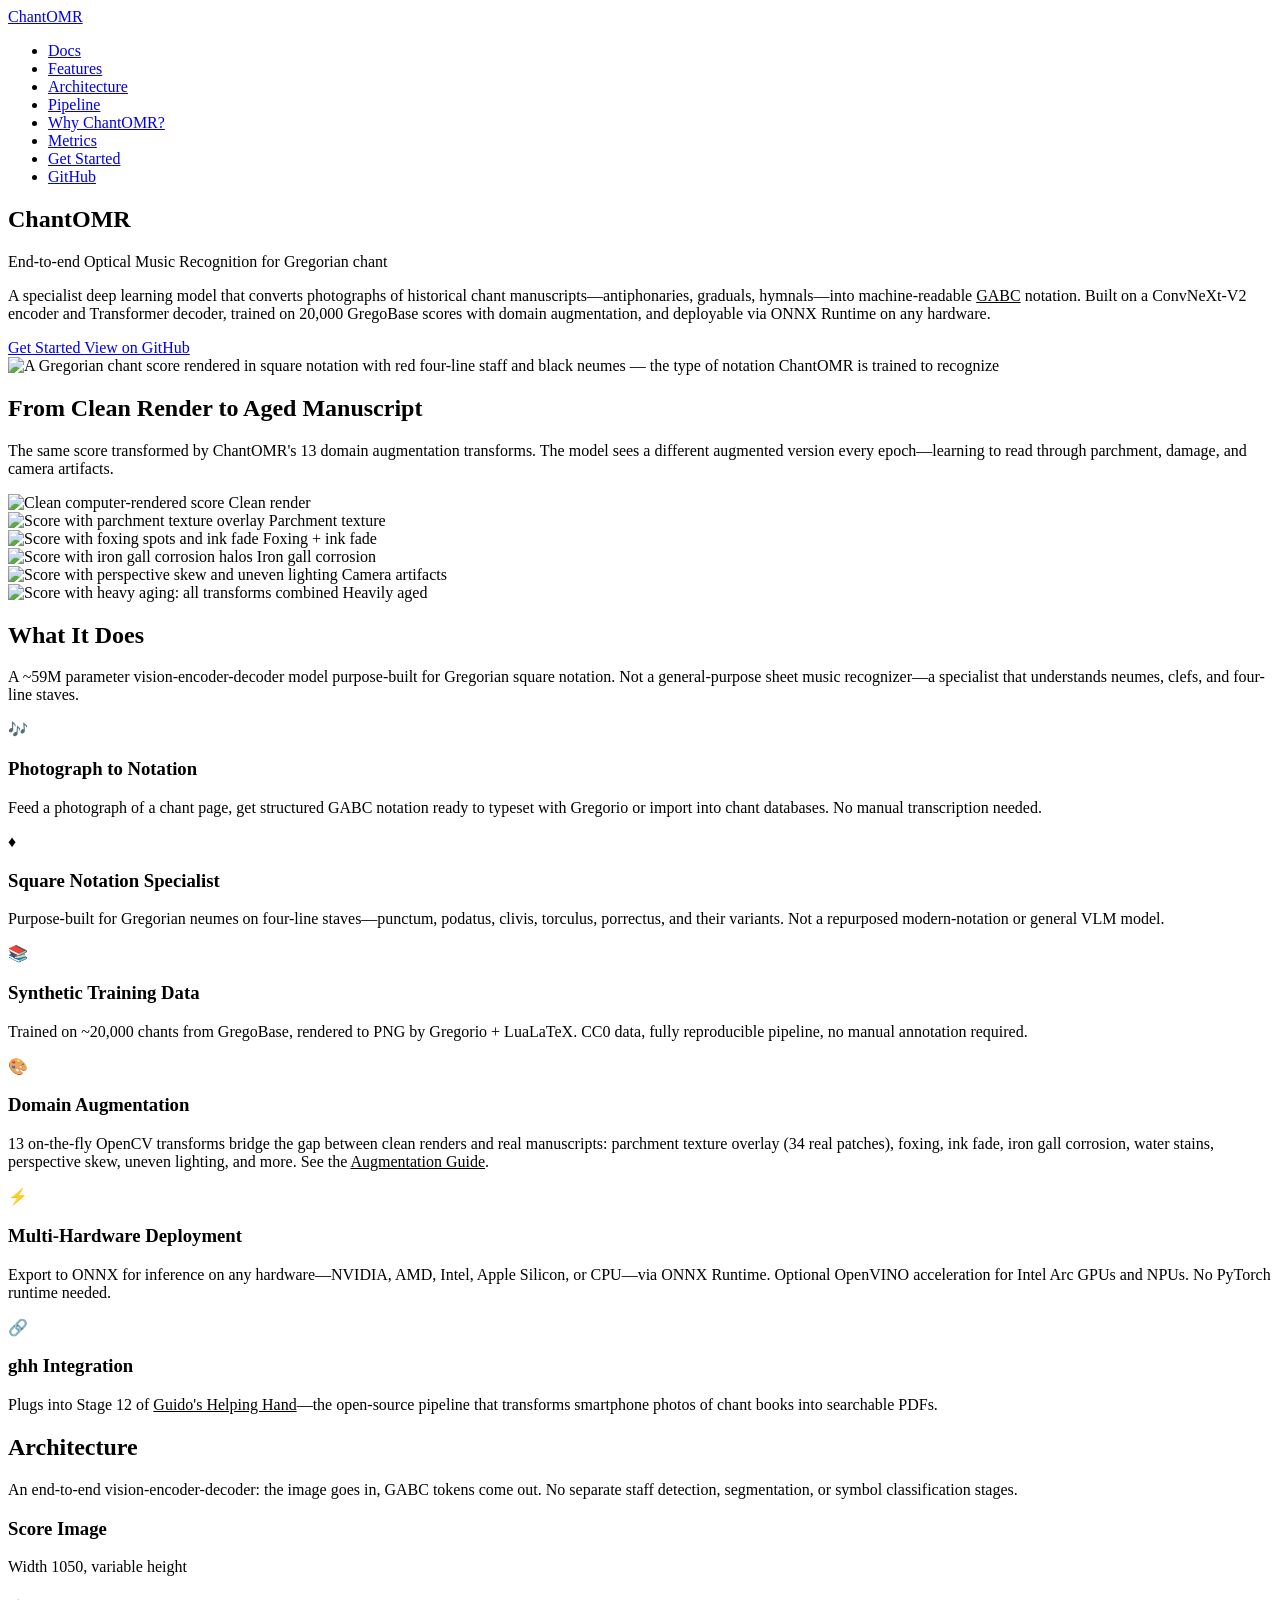
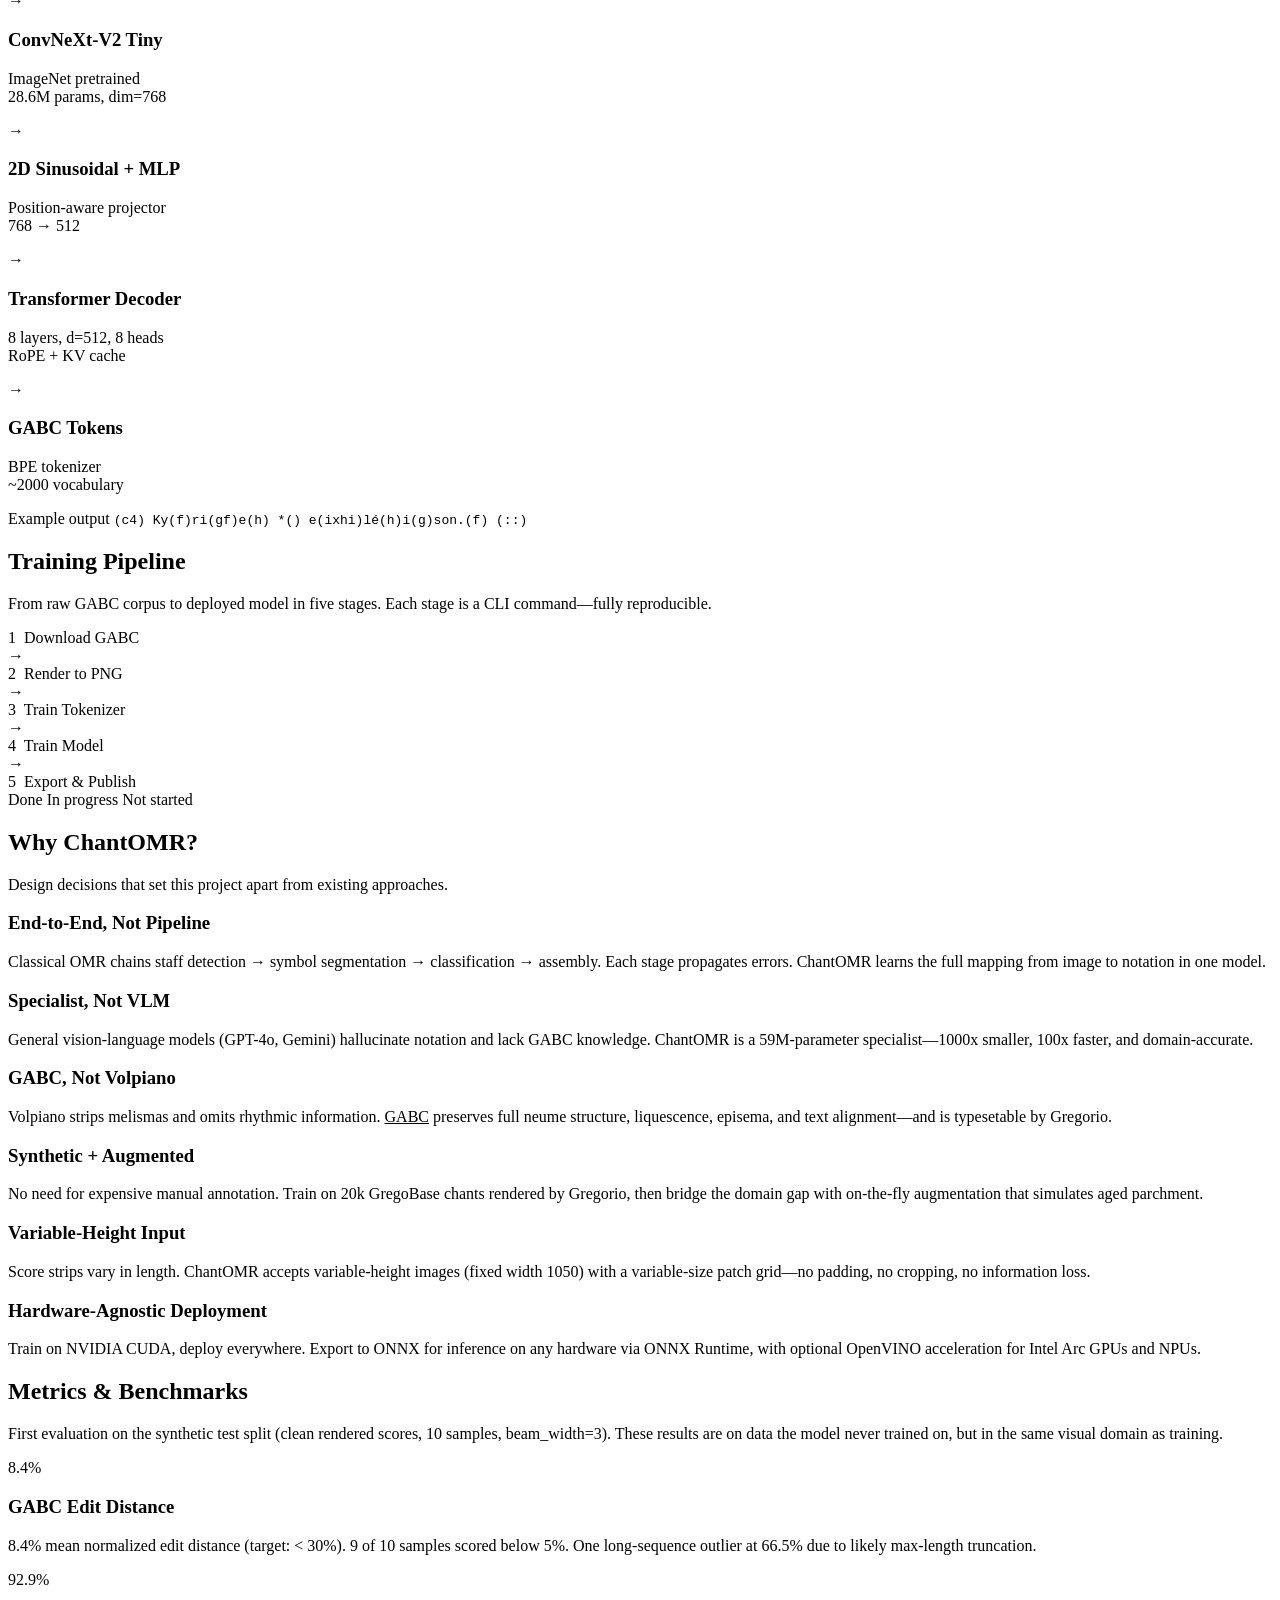
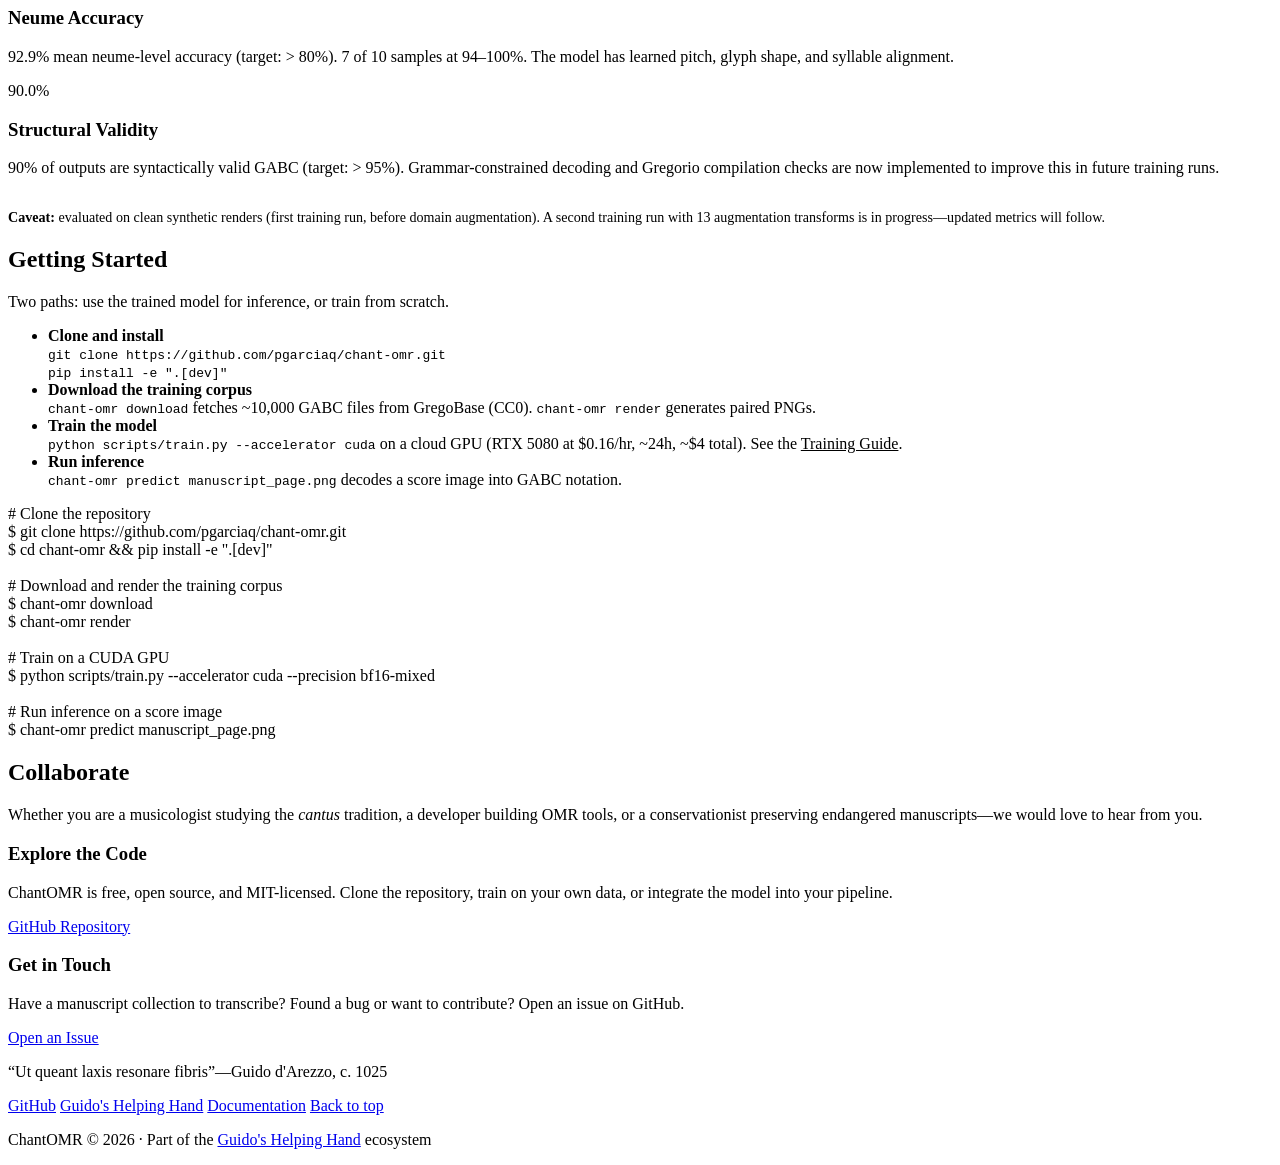
==== docs/index.html @ 460e9c1e "website: add augmentation showcase gallery with 5 generated variants Generate 5 augmented versions o" ====
<!doctype html><html lang=en><head><meta name=generator content="Hugo 0.147.9"><meta charset=utf-8><meta name=viewport content="width=device-width,initial-scale=1"><title>ChantOMR — ChantOMR</title><meta name=description content="End-to-end Optical Music Recognition for Gregorian chant square notation"><link rel=preconnect href=https://fonts.googleapis.com><link rel=preconnect href=https://fonts.gstatic.com crossorigin><link href="https://fonts.googleapis.com/css2?family=Playfair+Display:ital,wght@0,400;0,700;1,400&family=Inter:wght@400;500;600&display=swap" rel=stylesheet><link rel=stylesheet href=/chant-omr/css/style.css></head><body><nav class=site-nav><div class=nav-inner><a href=# class=nav-brand>ChantOMR</a><ul class=nav-links><li><a href=/chant-omr/docs/>Docs</a></li><li><a href=#features>Features</a></li><li><a href=#architecture>Architecture</a></li><li><a href=#pipeline>Pipeline</a></li><li><a href=#approach>Why ChantOMR?</a></li><li><a href=#metrics>Metrics</a></li><li><a href=#start>Get Started</a></li><li><a href=https://github.com/pgarciaq/chant-omr target=_blank>GitHub</a></li></ul></div></nav><section class=hero id=top><div class=hero-inner><h1>Chant<span class=accent>OMR</span></h1><p class=tagline>End-to-end Optical Music Recognition for Gregorian chant</p><p class=description>A specialist deep learning model that converts photographs of historical
chant manuscripts&mdash;antiphonaries, graduals, hymnals&mdash;into
machine-readable <a href=https://gregorio-project.github.io/gabc/ style=color:var(--red-staff)>GABC</a> notation.
Built on a ConvNeXt-V2 encoder and Transformer decoder, trained on
20,000 GregoBase scores with domain augmentation, and deployable via
ONNX Runtime on any hardware.</p><div class=hero-buttons><a href=#start class="btn btn-primary">Get Started
</a><a href=https://github.com/pgarciaq/chant-omr class="btn btn-secondary" target=_blank>View on GitHub</a></div><div class=hero-image><img src=/chant-omr/images/hero_score.jpg alt="A Gregorian chant score rendered in square notation with red four-line staff and black neumes — the type of notation ChantOMR is trained to recognize"></div></div></section><section class=section-alt id=showcase><div class=section-inner><h2 class=section-title>From Clean Render to Aged Manuscript</h2><p class=section-subtitle>The same score transformed by ChantOMR's 13 domain augmentation
transforms. The model sees a different augmented version every
epoch&mdash;learning to read through parchment, damage, and
camera artifacts.</p><div class=showcase-grid><div class=showcase-card><img src=/chant-omr/images/hero_score.jpg alt="Clean computer-rendered score">
<span class=showcase-label>Clean render</span></div><div class=showcase-card><img src=/chant-omr/images/showcase_parchment.jpg alt="Score with parchment texture overlay">
<span class=showcase-label>Parchment texture</span></div><div class=showcase-card><img src=/chant-omr/images/showcase_foxing.jpg alt="Score with foxing spots and ink fade">
<span class=showcase-label>Foxing + ink fade</span></div><div class=showcase-card><img src=/chant-omr/images/showcase_iron_gall.jpg alt="Score with iron gall corrosion halos">
<span class=showcase-label>Iron gall corrosion</span></div><div class=showcase-card><img src=/chant-omr/images/showcase_photography.jpg alt="Score with perspective skew and uneven lighting">
<span class=showcase-label>Camera artifacts</span></div><div class=showcase-card><img src=/chant-omr/images/showcase_heavily_aged.jpg alt="Score with heavy aging: all transforms combined">
<span class=showcase-label>Heavily aged</span></div></div></div></section><section class=section-alt id=features><div class=section-inner><h2 class=section-title>What It Does</h2><p class=section-subtitle>A ~59M parameter vision-encoder-decoder model purpose-built for
Gregorian square notation. Not a general-purpose sheet music recognizer&mdash;a
specialist that understands neumes, clefs, and four-line staves.</p><div class=features-grid><div class=feature-card><span class=feature-icon>&#127926;</span><h3>Photograph to Notation</h3><p>Feed a photograph of a chant page, get structured GABC notation
ready to typeset with Gregorio or import into chant databases.
No manual transcription needed.</p></div><div class=feature-card><span class=feature-icon>&#9830;</span><h3>Square Notation Specialist</h3><p>Purpose-built for Gregorian neumes on four-line staves&mdash;punctum,
podatus, clivis, torculus, porrectus, and their variants. Not a
repurposed modern-notation or general VLM model.</p></div><div class=feature-card><span class=feature-icon>&#128218;</span><h3>Synthetic Training Data</h3><p>Trained on ~20,000 chants from GregoBase, rendered to PNG by
Gregorio + LuaLaTeX. CC0 data, fully reproducible pipeline,
no manual annotation required.</p></div><div class=feature-card><span class=feature-icon>&#127912;</span><h3>Domain Augmentation</h3><p>13 on-the-fly OpenCV transforms bridge the gap between clean renders
and real manuscripts: parchment texture overlay (34 real patches),
foxing, ink fade, iron gall corrosion, water stains, perspective
skew, uneven lighting, and more. See the
<a href=/chant-omr/docs/augmentation/ style=color:var(--red-staff)>Augmentation Guide</a>.</p></div><div class=feature-card><span class=feature-icon>&#9889;</span><h3>Multi-Hardware Deployment</h3><p>Export to ONNX for inference on any hardware&mdash;NVIDIA, AMD,
Intel, Apple Silicon, or CPU&mdash;via ONNX Runtime. Optional
OpenVINO acceleration for Intel Arc GPUs and NPUs. No PyTorch
runtime needed.</p></div><div class=feature-card><span class=feature-icon>&#128279;</span><h3>ghh Integration</h3><p>Plugs into Stage 12 of
<a href=https://pgarciaq.github.io/ghh/ style=color:var(--red-staff)>Guido's Helping Hand</a>&mdash;the
open-source pipeline that transforms smartphone photos of chant
books into searchable PDFs.</p></div></div></div></section><section id=architecture><div class=section-inner><h2 class=section-title>Architecture</h2><p class=section-subtitle>An end-to-end vision-encoder-decoder: the image goes in, GABC tokens come out.
No separate staff detection, segmentation, or symbol classification stages.</p><div class=architecture-flow><div class=arch-stage><div class=arch-box><h3>Score Image</h3><p>Width 1050, variable height</p></div></div><div class=arch-arrow>&rarr;</div><div class=arch-stage><div class=arch-box><h3>ConvNeXt-V2 Tiny</h3><p>ImageNet pretrained<br>28.6M params, dim=768</p></div></div><div class=arch-arrow>&rarr;</div><div class=arch-stage><div class=arch-box><h3>2D Sinusoidal + MLP</h3><p>Position-aware projector<br>768 &rarr; 512</p></div></div><div class=arch-arrow>&rarr;</div><div class=arch-stage><div class=arch-box><h3>Transformer Decoder</h3><p>8 layers, d=512, 8 heads<br>RoPE + KV cache</p></div></div><div class=arch-arrow>&rarr;</div><div class=arch-stage><div class=arch-box><h3>GABC Tokens</h3><p>BPE tokenizer<br>~2000 vocabulary</p></div></div></div><div class=arch-example><div class=arch-example-inner><span class=arch-example-label>Example output</span>
<code>(c4) Ky(f)ri(gf)e(h) *() e(ixhi)l&#233;(h)i(g)son.(f) (::)</code></div></div></div></section><section class=section-alt id=pipeline><div class=section-inner><h2 class=section-title>Training Pipeline</h2><p class=section-subtitle>From raw GABC corpus to deployed model in five stages.
Each stage is a CLI command&mdash;fully reproducible.</p><div class="pipeline-stages pipeline-row"><div class="stage-chip done"><span class=stage-dot></span> 1&ensp;Download GABC</div><span class=pipeline-arrow>&rarr;</span><div class="stage-chip done"><span class=stage-dot></span> 2&ensp;Render to PNG</div><span class=pipeline-arrow>&rarr;</span><div class="stage-chip done"><span class=stage-dot></span> 3&ensp;Train Tokenizer</div><span class=pipeline-arrow>&rarr;</span><div class="stage-chip done"><span class=stage-dot></span> 4&ensp;Train Model</div><span class=pipeline-arrow>&rarr;</span><div class="stage-chip not-started"><span class=stage-dot></span> 5&ensp;Export & Publish</div></div><div class=pipeline-legend><span><span class=stage-dot style=background:var(--green-done)></span> Done</span>
<span><span class=stage-dot style=background:var(--amber-pending)></span> In progress</span>
<span><span class=stage-dot style="background:0 0;border:2px solid var(--gray-notstarted)"></span> Not started</span></div></div></section><section id=approach><div class=section-inner><h2 class=section-title>Why ChantOMR?</h2><p class=section-subtitle>Design decisions that set this project apart from existing approaches.</p><div class=features-grid><div class=feature-card><h3>End-to-End, Not Pipeline</h3><p>Classical OMR chains staff detection &rarr; symbol segmentation &rarr;
classification &rarr; assembly. Each stage propagates errors.
ChantOMR learns the full mapping from image to notation in one model.</p></div><div class=feature-card><h3>Specialist, Not VLM</h3><p>General vision-language models (GPT-4o, Gemini) hallucinate
notation and lack GABC knowledge. ChantOMR is a 59M-parameter
specialist&mdash;1000x smaller, 100x faster, and domain-accurate.</p></div><div class=feature-card><h3>GABC, Not Volpiano</h3><p>Volpiano strips melismas and omits rhythmic information.
<a href=https://gregorio-project.github.io/gabc/ style=color:var(--red-staff)>GABC</a>
preserves full neume structure, liquescence, episema, and text
alignment&mdash;and is typesetable by Gregorio.</p></div><div class=feature-card><h3>Synthetic + Augmented</h3><p>No need for expensive manual annotation. Train on 20k GregoBase
chants rendered by Gregorio, then bridge the domain gap with
on-the-fly augmentation that simulates aged parchment.</p></div><div class=feature-card><h3>Variable-Height Input</h3><p>Score strips vary in length. ChantOMR accepts variable-height
images (fixed width 1050) with a variable-size patch grid&mdash;no
padding, no cropping, no information loss.</p></div><div class=feature-card><h3>Hardware-Agnostic Deployment</h3><p>Train on NVIDIA CUDA, deploy everywhere. Export to ONNX for
inference on any hardware via ONNX Runtime, with optional
OpenVINO acceleration for Intel Arc GPUs and NPUs.</p></div></div></div></section><section class=section-dark id=metrics><div class=section-inner><h2 class=section-title>Metrics & Benchmarks</h2><p class=section-subtitle>First evaluation on the synthetic test split (clean rendered scores,
10 samples, beam_width=3). These results are on data the model never
trained on, but in the same visual domain as training.</p><div class=roadmap-items><div class=roadmap-card><span class="roadmap-badge done">8.4%</span><h3>GABC Edit Distance</h3><p>8.4% mean normalized edit distance (target: &lt; 30%).
9 of 10 samples scored below 5%. One long-sequence outlier
at 66.5% due to likely max-length truncation.</p></div><div class=roadmap-card><span class="roadmap-badge done">92.9%</span><h3>Neume Accuracy</h3><p>92.9% mean neume-level accuracy (target: > 80%).
7 of 10 samples at 94&ndash;100%. The model has learned
pitch, glyph shape, and syllable alignment.</p></div><div class=roadmap-card><span class="roadmap-badge next">90.0%</span><h3>Structural Validity</h3><p>90% of outputs are syntactically valid GABC (target: > 95%).
Grammar-constrained decoding and Gregorio compilation checks
are now implemented to improve this in future training runs.</p></div></div><p style=margin-top:2rem;font-size:.88rem;color:var(--parchment-dark)><strong>Caveat:</strong> evaluated on clean synthetic renders (first training run,
before domain augmentation). A second training run with 13 augmentation
transforms is in progress&mdash;updated metrics will follow.</p></div></section><section id=start><div class=section-inner><h2 class=section-title>Getting Started</h2><p class=section-subtitle>Two paths: use the trained model for inference, or train from scratch.</p><div class=getting-started-content><ul class=install-steps><li><div><strong>Clone and install</strong><br><code>git clone https://github.com/pgarciaq/chant-omr.git</code><br><code>pip install -e ".[dev]"</code></div></li><li><div><strong>Download the training corpus</strong><br><code>chant-omr download</code> fetches ~10,000 GABC files from
GregoBase (CC0). <code>chant-omr render</code> generates paired PNGs.</div></li><li><div><strong>Train the model</strong><br><code>python scripts/train.py --accelerator cuda</code> on a cloud
GPU (RTX 5080 at $0.16/hr, ~24h, ~$4 total). See the
<a href=/chant-omr/docs/training-guide/ style=color:var(--red-staff)>Training Guide</a>.</div></li><li><div><strong>Run inference</strong><br><code>chant-omr predict manuscript_page.png</code> decodes
a score image into GABC notation.</div></li></ul><div class=code-block><span class=comment># Clone the repository</span><br><span class=prompt>$</span> <span class=command>git clone https://github.com/pgarciaq/chant-omr.git</span><br><span class=prompt>$</span> <span class=command>cd chant-omr && pip install -e ".[dev]"</span><br><br><span class=comment># Download and render the training corpus</span><br><span class=prompt>$</span> <span class=command>chant-omr download</span><br><span class=prompt>$</span> <span class=command>chant-omr render</span><br><br><span class=comment># Train on a CUDA GPU</span><br><span class=prompt>$</span> <span class=command>python scripts/train.py --accelerator cuda --precision bf16-mixed</span><br><br><span class=comment># Run inference on a score image</span><br><span class=prompt>$</span> <span class=command>chant-omr predict manuscript_page.png</span></div></div></div></section><section class=section-alt id=contact><div class=section-inner><h2 class=section-title>Collaborate</h2><p class=section-subtitle>Whether you are a musicologist studying the <em>cantus</em> tradition,
a developer building OMR tools, or a conservationist preserving
endangered manuscripts&mdash;we would love to hear from you.</p><div class=contact-grid><div class=contact-card><h3>Explore the Code</h3><p>ChantOMR is free, open source, and MIT-licensed. Clone the
repository, train on your own data, or integrate the model
into your pipeline.</p><a href=https://github.com/pgarciaq/chant-omr class="btn btn-primary" target=_blank>GitHub Repository</a></div><div class=contact-card><h3>Get in Touch</h3><p>Have a manuscript collection to transcribe? Found a bug or want
to contribute? Open an issue on GitHub.</p><a href=https://github.com/pgarciaq/chant-omr/issues class="btn btn-secondary" target=_blank>Open an Issue</a></div></div></div></section><footer class=site-footer><p class=footer-quote>&ldquo;Ut queant laxis resonare fibris&rdquo;&mdash;Guido d'Arezzo, c. 1025</p><div class=footer-links><a href=https://github.com/pgarciaq/chant-omr target=_blank>GitHub</a>
<a href=https://pgarciaq.github.io/ghh/ target=_blank>Guido's Helping Hand</a>
<a href=/chant-omr/docs/>Documentation</a>
<a href=#top>Back to top</a></div><p class=footer-copy>ChantOMR &copy; 2026
&#183; Part of the <a href=https://pgarciaq.github.io/ghh/>Guido's Helping Hand</a> ecosystem</p></footer><script src=/chant-omr/js/slider.js></script></body></html>
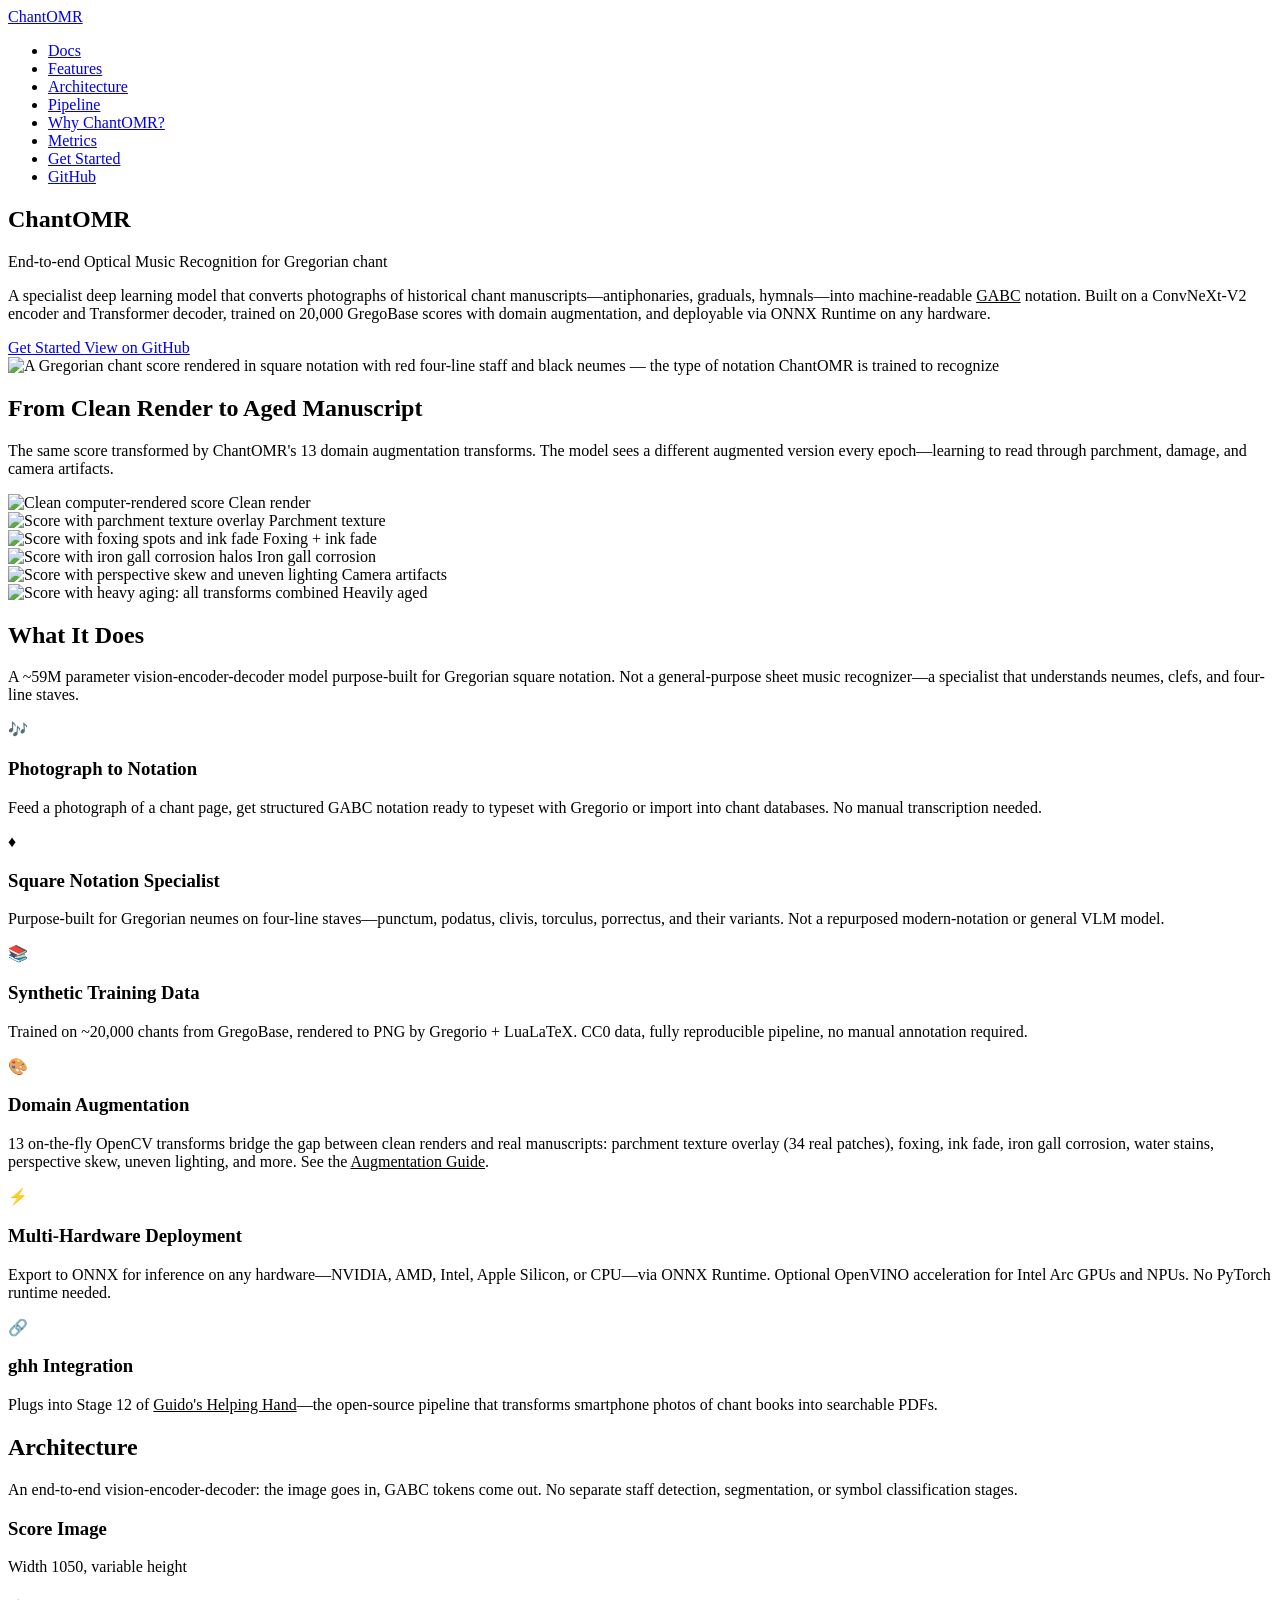
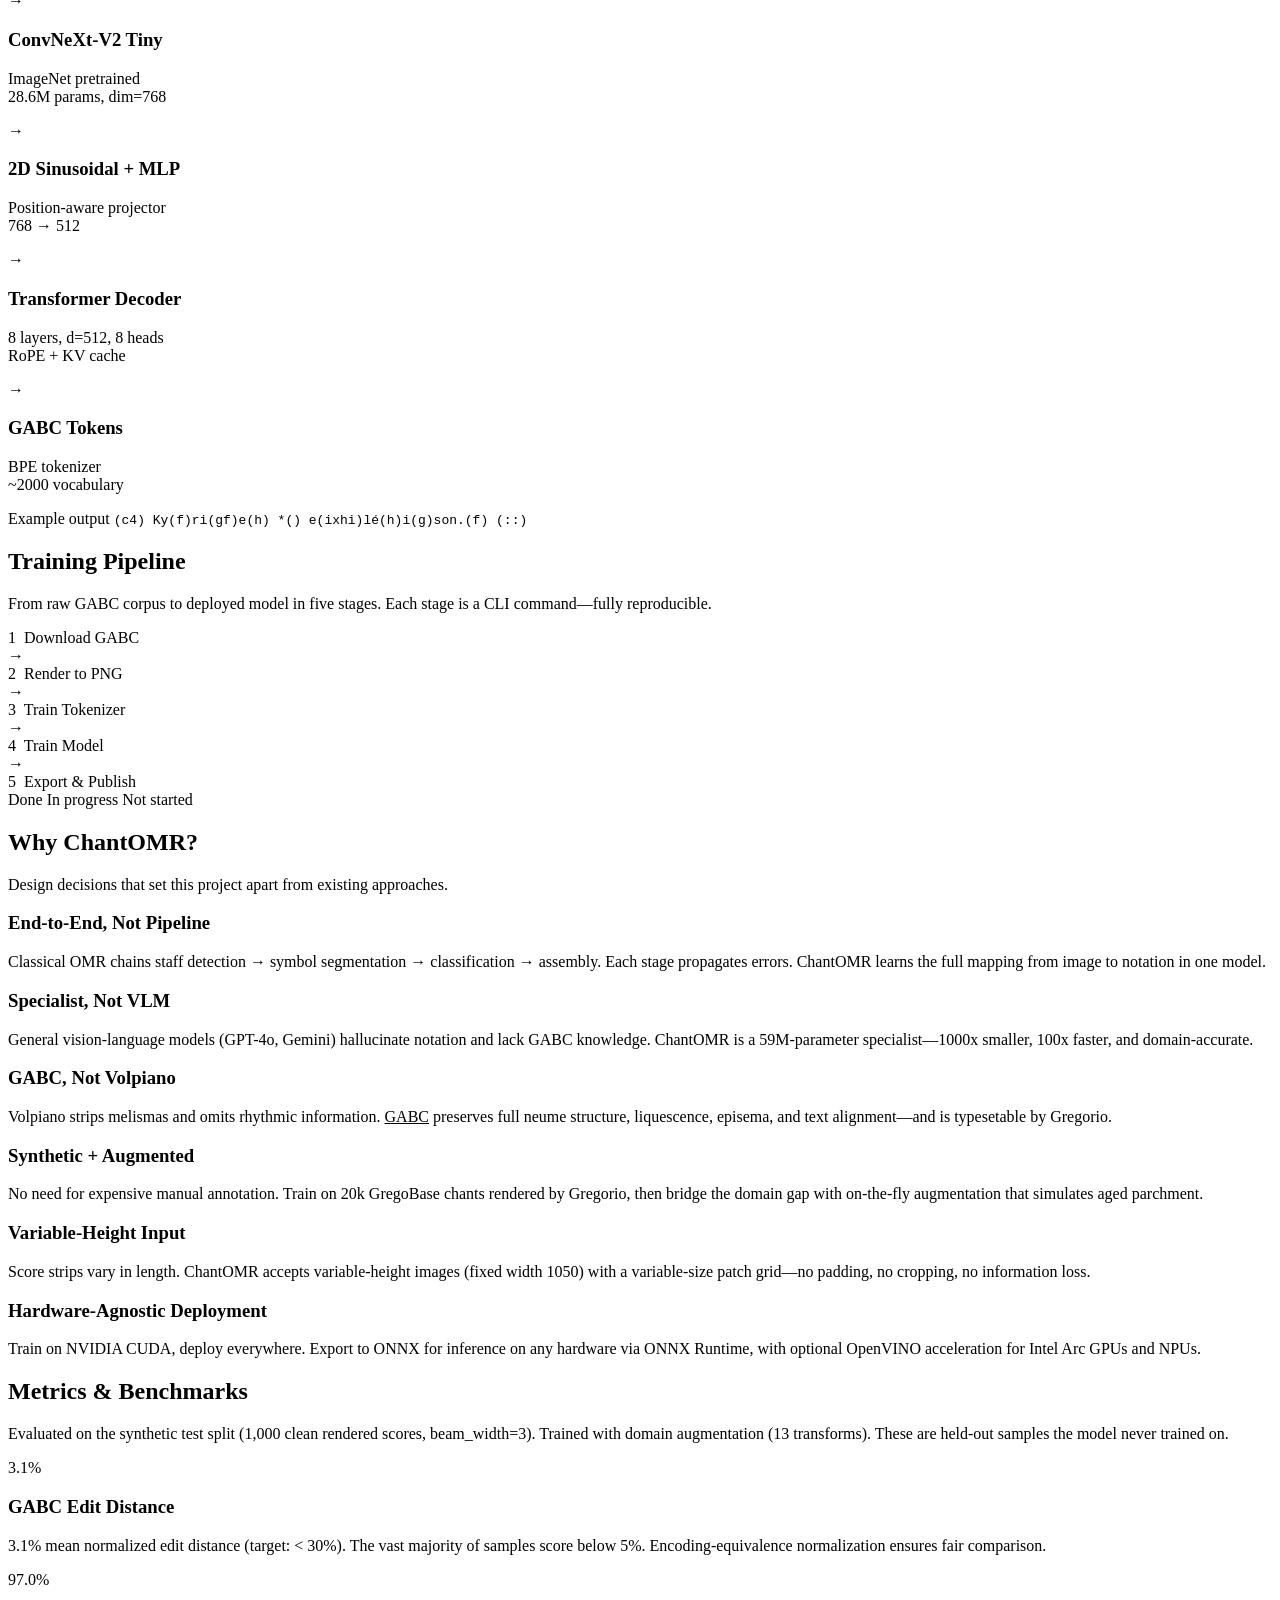
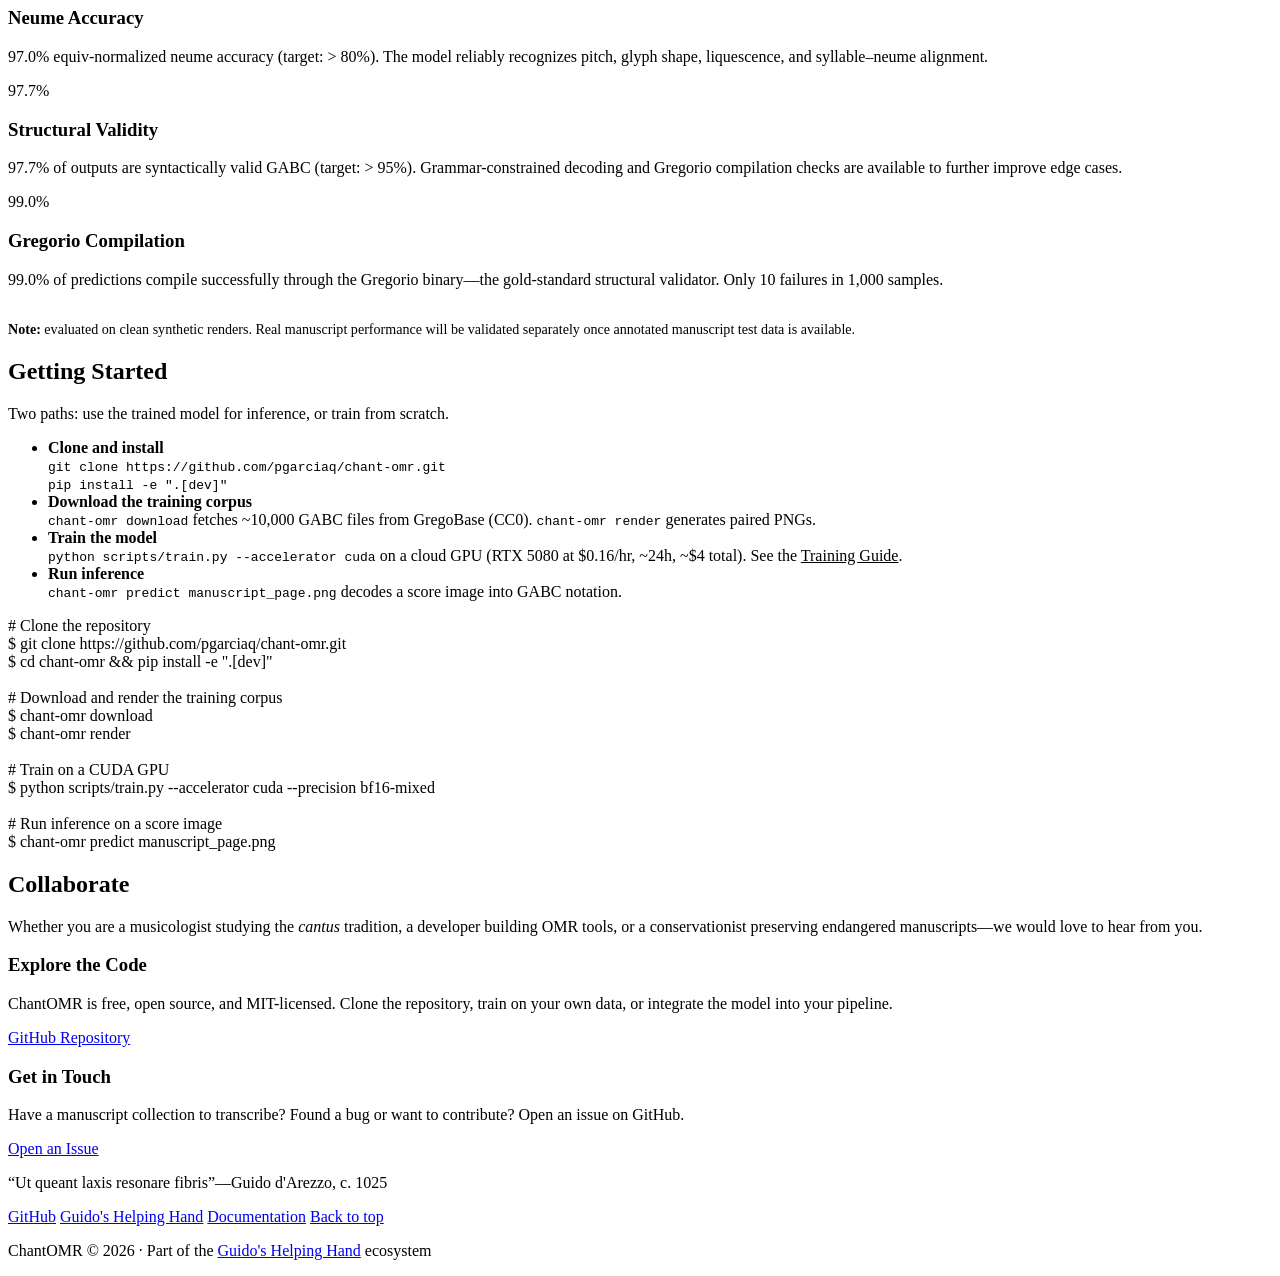
==== commit 67cd1162: "metrics: update website and TRAINING-PLAN with second training results Second training run (augmente" ====
--- a/docs/index.html
+++ b/docs/index.html
@@ -49,17 +49,19 @@
 images (fixed width 1050) with a variable-size patch grid&mdash;no
 padding, no cropping, no information loss.</p></div><div class=feature-card><h3>Hardware-Agnostic Deployment</h3><p>Train on NVIDIA CUDA, deploy everywhere. Export to ONNX for
 inference on any hardware via ONNX Runtime, with optional
-OpenVINO acceleration for Intel Arc GPUs and NPUs.</p></div></div></div></section><section class=section-dark id=metrics><div class=section-inner><h2 class=section-title>Metrics & Benchmarks</h2><p class=section-subtitle>First evaluation on the synthetic test split (clean rendered scores,
-10 samples, beam_width=3). These results are on data the model never
-trained on, but in the same visual domain as training.</p><div class=roadmap-items><div class=roadmap-card><span class="roadmap-badge done">8.4%</span><h3>GABC Edit Distance</h3><p>8.4% mean normalized edit distance (target: &lt; 30%).
-9 of 10 samples scored below 5%. One long-sequence outlier
-at 66.5% due to likely max-length truncation.</p></div><div class=roadmap-card><span class="roadmap-badge done">92.9%</span><h3>Neume Accuracy</h3><p>92.9% mean neume-level accuracy (target: > 80%).
-7 of 10 samples at 94&ndash;100%. The model has learned
-pitch, glyph shape, and syllable alignment.</p></div><div class=roadmap-card><span class="roadmap-badge next">90.0%</span><h3>Structural Validity</h3><p>90% of outputs are syntactically valid GABC (target: > 95%).
+OpenVINO acceleration for Intel Arc GPUs and NPUs.</p></div></div></div></section><section class=section-dark id=metrics><div class=section-inner><h2 class=section-title>Metrics & Benchmarks</h2><p class=section-subtitle>Evaluated on the synthetic test split (1,000 clean rendered scores,
+beam_width=3). Trained with domain augmentation (13 transforms).
+These are held-out samples the model never trained on.</p><div class=roadmap-items><div class=roadmap-card><span class="roadmap-badge done">3.1%</span><h3>GABC Edit Distance</h3><p>3.1% mean normalized edit distance (target: &lt; 30%).
+The vast majority of samples score below 5%.
+Encoding-equivalence normalization ensures fair comparison.</p></div><div class=roadmap-card><span class="roadmap-badge done">97.0%</span><h3>Neume Accuracy</h3><p>97.0% equiv-normalized neume accuracy (target: > 80%).
+The model reliably recognizes pitch, glyph shape,
+liquescence, and syllable&ndash;neume alignment.</p></div><div class=roadmap-card><span class="roadmap-badge done">97.7%</span><h3>Structural Validity</h3><p>97.7% of outputs are syntactically valid GABC (target: > 95%).
 Grammar-constrained decoding and Gregorio compilation checks
-are now implemented to improve this in future training runs.</p></div></div><p style=margin-top:2rem;font-size:.88rem;color:var(--parchment-dark)><strong>Caveat:</strong> evaluated on clean synthetic renders (first training run,
-before domain augmentation). A second training run with 13 augmentation
-transforms is in progress&mdash;updated metrics will follow.</p></div></section><section id=start><div class=section-inner><h2 class=section-title>Getting Started</h2><p class=section-subtitle>Two paths: use the trained model for inference, or train from scratch.</p><div class=getting-started-content><ul class=install-steps><li><div><strong>Clone and install</strong><br><code>git clone https://github.com/pgarciaq/chant-omr.git</code><br><code>pip install -e ".[dev]"</code></div></li><li><div><strong>Download the training corpus</strong><br><code>chant-omr download</code> fetches ~10,000 GABC files from
+are available to further improve edge cases.</p></div><div class=roadmap-card><span class="roadmap-badge done">99.0%</span><h3>Gregorio Compilation</h3><p>99.0% of predictions compile successfully through the
+Gregorio binary&mdash;the gold-standard structural validator.
+Only 10 failures in 1,000 samples.</p></div></div><p style=margin-top:2rem;font-size:.88rem;color:var(--parchment-dark)><strong>Note:</strong> evaluated on clean synthetic renders.
+Real manuscript performance will be validated separately once
+annotated manuscript test data is available.</p></div></section><section id=start><div class=section-inner><h2 class=section-title>Getting Started</h2><p class=section-subtitle>Two paths: use the trained model for inference, or train from scratch.</p><div class=getting-started-content><ul class=install-steps><li><div><strong>Clone and install</strong><br><code>git clone https://github.com/pgarciaq/chant-omr.git</code><br><code>pip install -e ".[dev]"</code></div></li><li><div><strong>Download the training corpus</strong><br><code>chant-omr download</code> fetches ~10,000 GABC files from
 GregoBase (CC0). <code>chant-omr render</code> generates paired PNGs.</div></li><li><div><strong>Train the model</strong><br><code>python scripts/train.py --accelerator cuda</code> on a cloud
 GPU (RTX 5080 at $0.16/hr, ~24h, ~$4 total). See the
 <a href=/chant-omr/docs/training-guide/ style=color:var(--red-staff)>Training Guide</a>.</div></li><li><div><strong>Run inference</strong><br><code>chant-omr predict manuscript_page.png</code> decodes
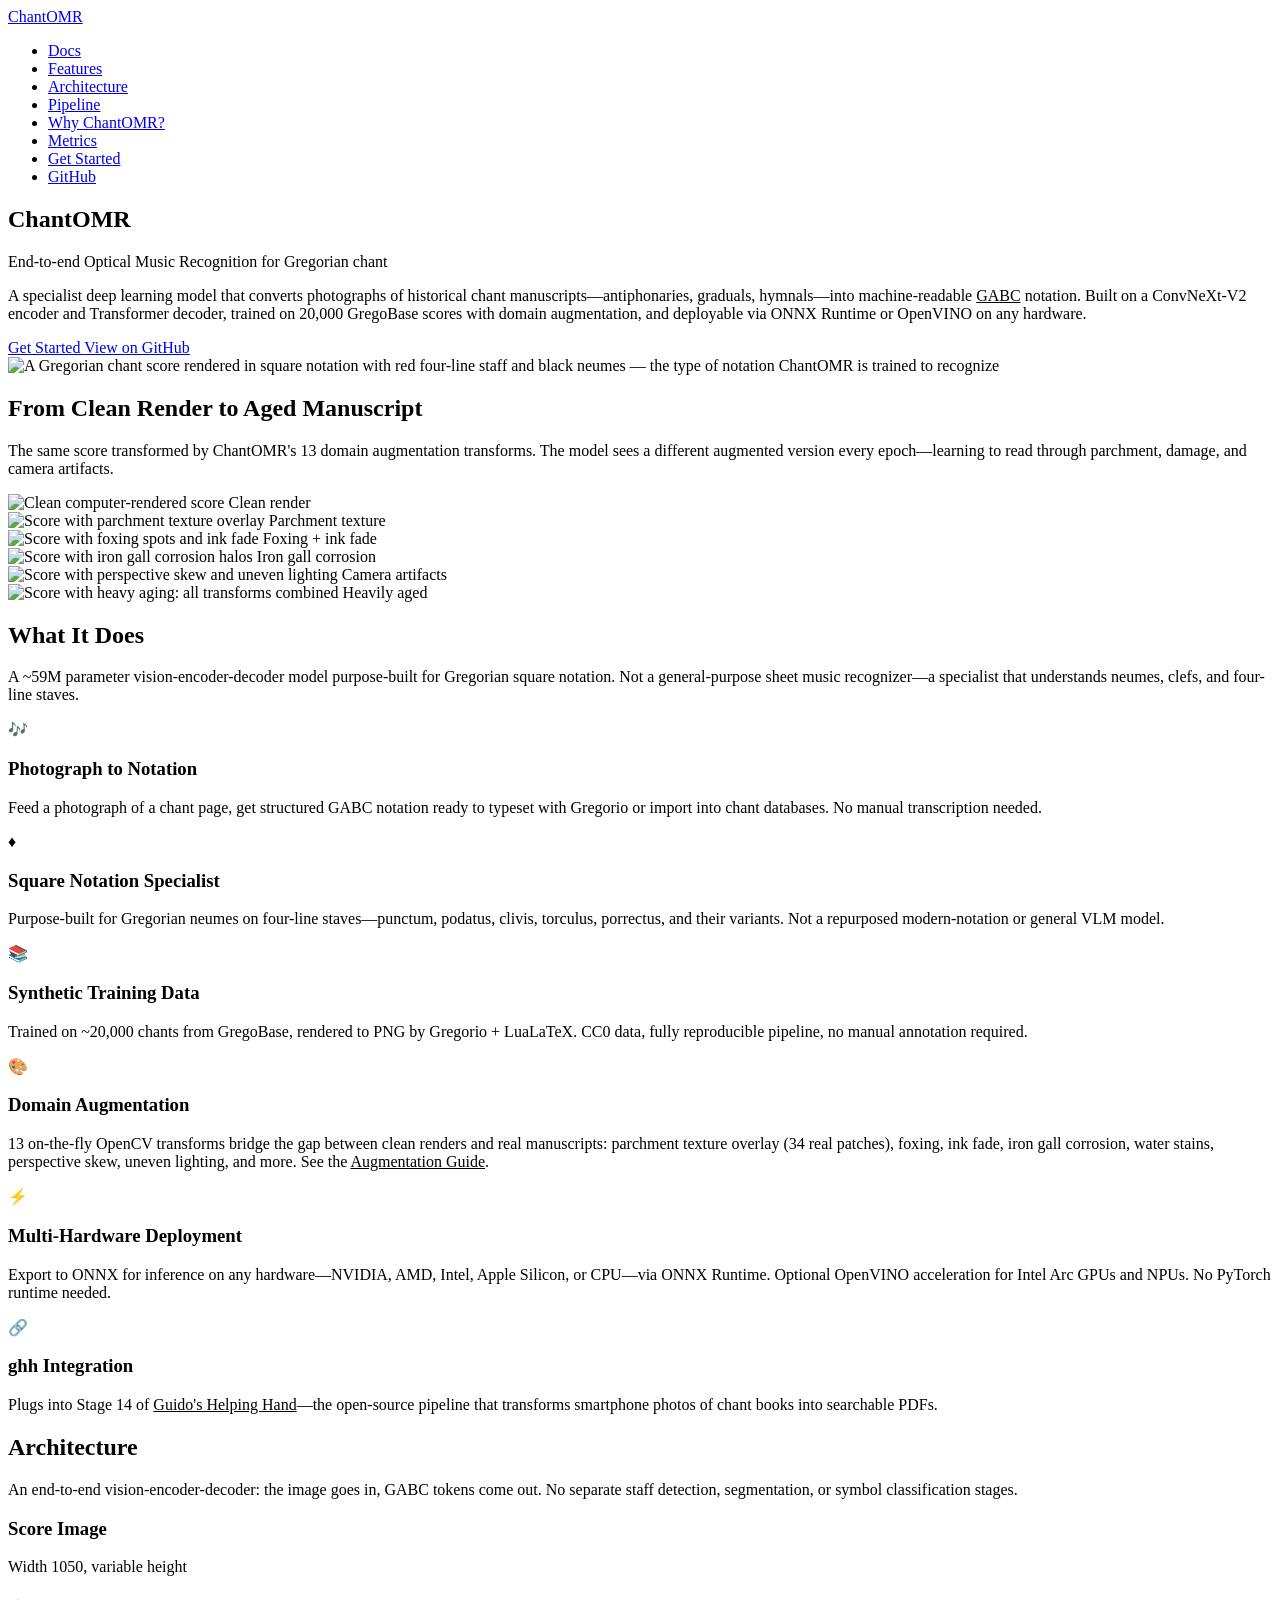
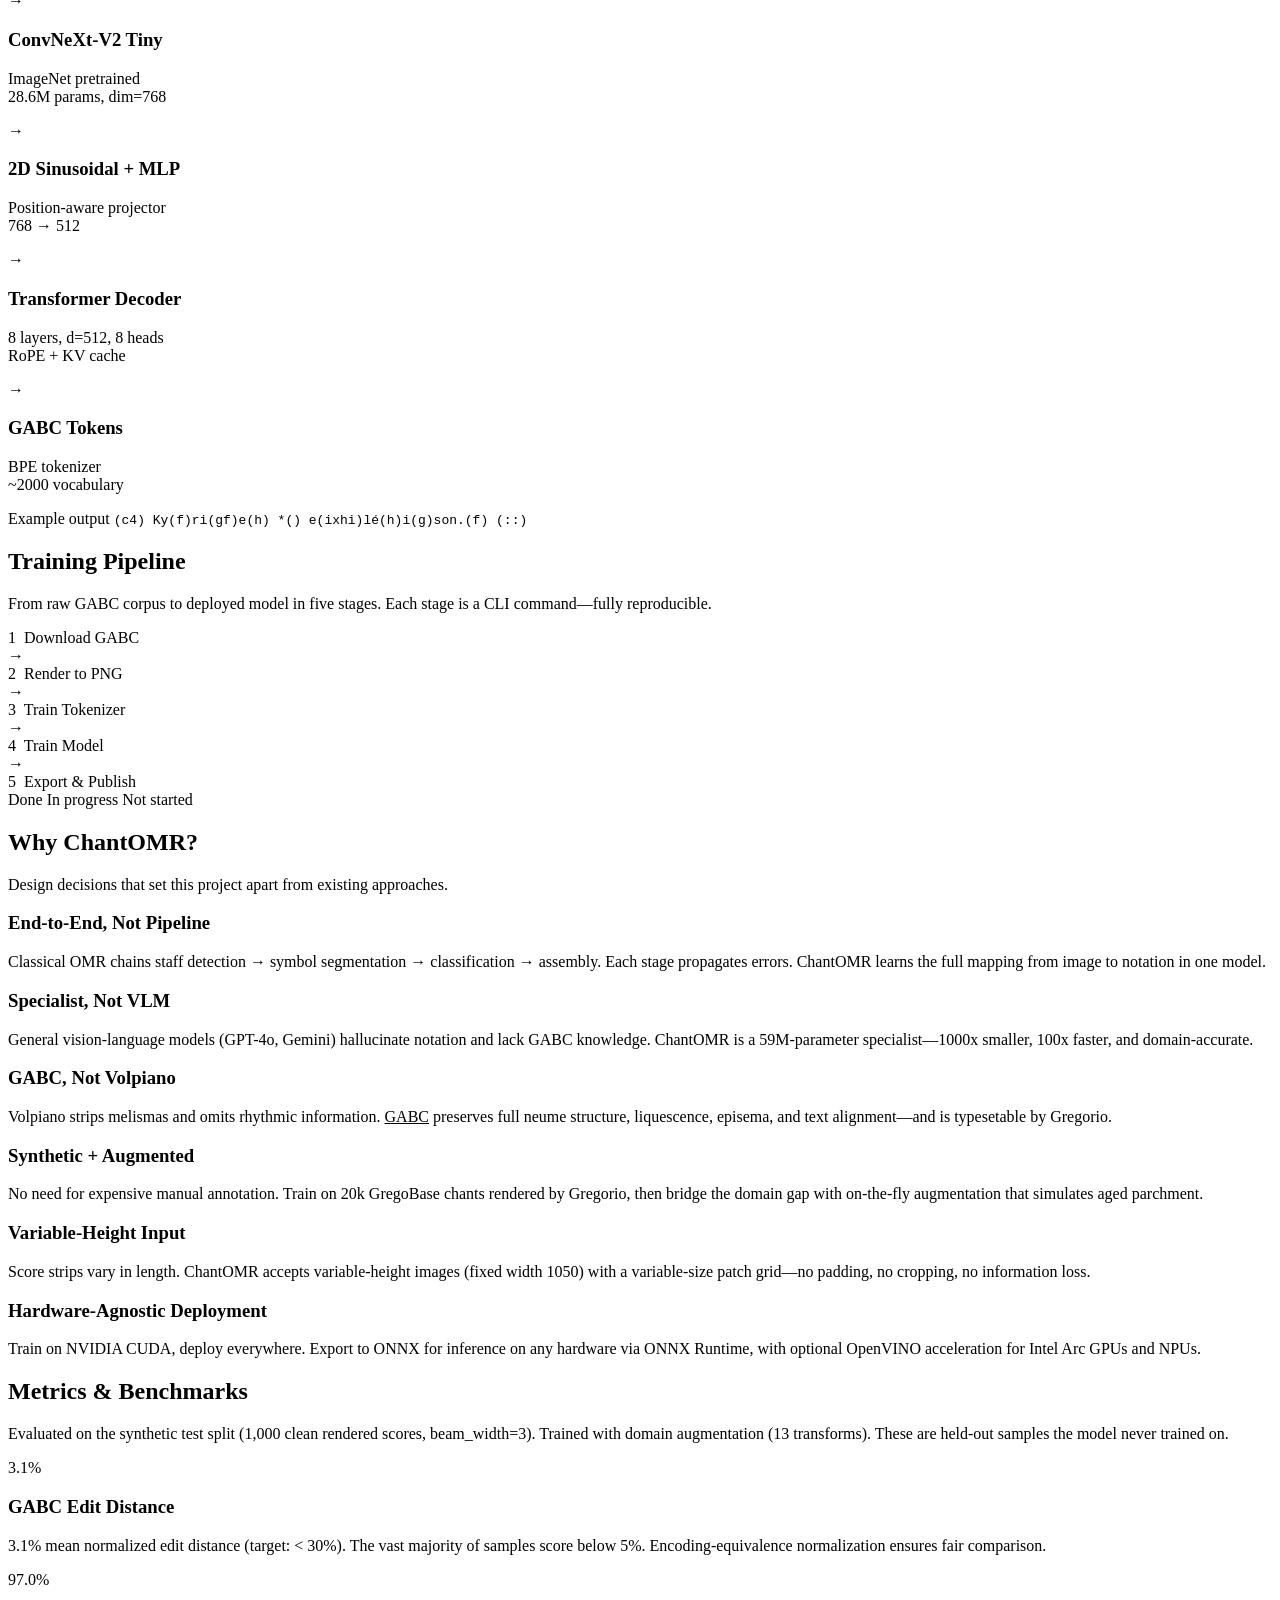
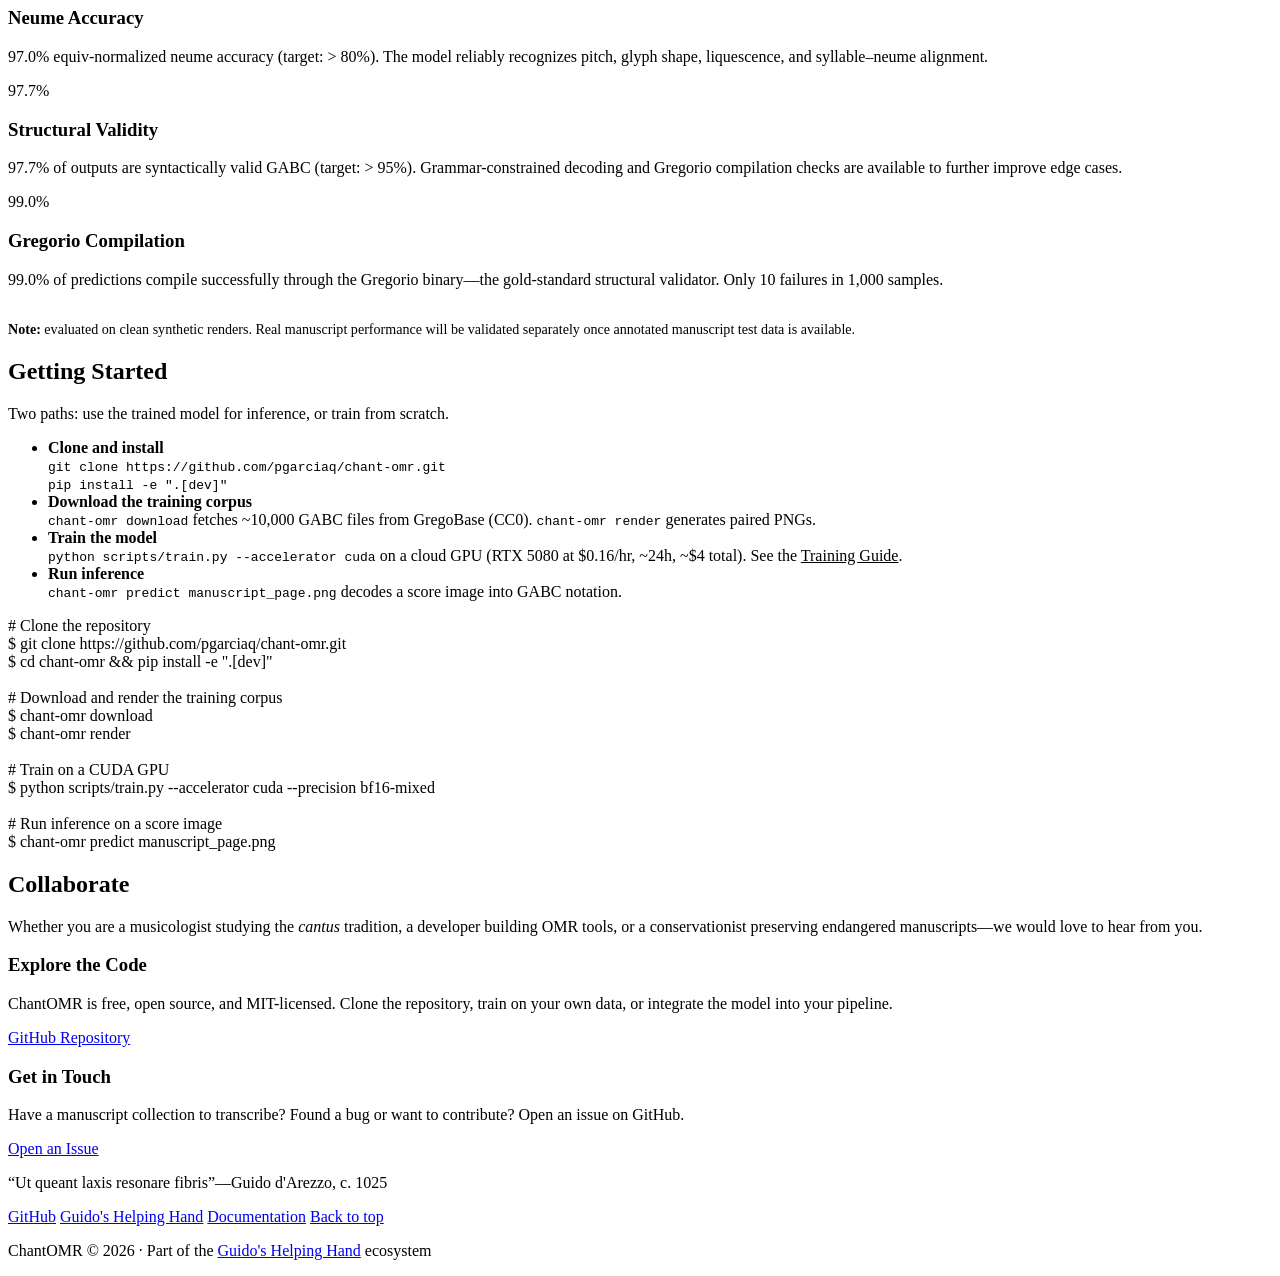
==== commit d4a04d97: "docs: update website for export, long scores, and CLI changes - Pipeline step 5 (Export & Publish) m" ====
--- a/docs/index.html
+++ b/docs/index.html
@@ -3,7 +3,7 @@
 machine-readable <a href=https://gregorio-project.github.io/gabc/ style=color:var(--red-staff)>GABC</a> notation.
 Built on a ConvNeXt-V2 encoder and Transformer decoder, trained on
 20,000 GregoBase scores with domain augmentation, and deployable via
-ONNX Runtime on any hardware.</p><div class=hero-buttons><a href=#start class="btn btn-primary">Get Started
+ONNX Runtime or OpenVINO on any hardware.</p><div class=hero-buttons><a href=#start class="btn btn-primary">Get Started
 </a><a href=https://github.com/pgarciaq/chant-omr class="btn btn-secondary" target=_blank>View on GitHub</a></div><div class=hero-image><img src=/chant-omr/images/hero_score.jpg alt="A Gregorian chant score rendered in square notation with red four-line staff and black neumes — the type of notation ChantOMR is trained to recognize"></div></div></section><section class=section-alt id=showcase><div class=section-inner><h2 class=section-title>From Clean Render to Aged Manuscript</h2><p class=section-subtitle>The same score transformed by ChantOMR's 13 domain augmentation
 transforms. The model sees a different augmented version every
 epoch&mdash;learning to read through parchment, damage, and
@@ -28,13 +28,13 @@
 <a href=/chant-omr/docs/augmentation/ style=color:var(--red-staff)>Augmentation Guide</a>.</p></div><div class=feature-card><span class=feature-icon>&#9889;</span><h3>Multi-Hardware Deployment</h3><p>Export to ONNX for inference on any hardware&mdash;NVIDIA, AMD,
 Intel, Apple Silicon, or CPU&mdash;via ONNX Runtime. Optional
 OpenVINO acceleration for Intel Arc GPUs and NPUs. No PyTorch
-runtime needed.</p></div><div class=feature-card><span class=feature-icon>&#128279;</span><h3>ghh Integration</h3><p>Plugs into Stage 12 of
+runtime needed.</p></div><div class=feature-card><span class=feature-icon>&#128279;</span><h3>ghh Integration</h3><p>Plugs into Stage 14 of
 <a href=https://pgarciaq.github.io/ghh/ style=color:var(--red-staff)>Guido's Helping Hand</a>&mdash;the
 open-source pipeline that transforms smartphone photos of chant
 books into searchable PDFs.</p></div></div></div></section><section id=architecture><div class=section-inner><h2 class=section-title>Architecture</h2><p class=section-subtitle>An end-to-end vision-encoder-decoder: the image goes in, GABC tokens come out.
 No separate staff detection, segmentation, or symbol classification stages.</p><div class=architecture-flow><div class=arch-stage><div class=arch-box><h3>Score Image</h3><p>Width 1050, variable height</p></div></div><div class=arch-arrow>&rarr;</div><div class=arch-stage><div class=arch-box><h3>ConvNeXt-V2 Tiny</h3><p>ImageNet pretrained<br>28.6M params, dim=768</p></div></div><div class=arch-arrow>&rarr;</div><div class=arch-stage><div class=arch-box><h3>2D Sinusoidal + MLP</h3><p>Position-aware projector<br>768 &rarr; 512</p></div></div><div class=arch-arrow>&rarr;</div><div class=arch-stage><div class=arch-box><h3>Transformer Decoder</h3><p>8 layers, d=512, 8 heads<br>RoPE + KV cache</p></div></div><div class=arch-arrow>&rarr;</div><div class=arch-stage><div class=arch-box><h3>GABC Tokens</h3><p>BPE tokenizer<br>~2000 vocabulary</p></div></div></div><div class=arch-example><div class=arch-example-inner><span class=arch-example-label>Example output</span>
 <code>(c4) Ky(f)ri(gf)e(h) *() e(ixhi)l&#233;(h)i(g)son.(f) (::)</code></div></div></div></section><section class=section-alt id=pipeline><div class=section-inner><h2 class=section-title>Training Pipeline</h2><p class=section-subtitle>From raw GABC corpus to deployed model in five stages.
-Each stage is a CLI command&mdash;fully reproducible.</p><div class="pipeline-stages pipeline-row"><div class="stage-chip done"><span class=stage-dot></span> 1&ensp;Download GABC</div><span class=pipeline-arrow>&rarr;</span><div class="stage-chip done"><span class=stage-dot></span> 2&ensp;Render to PNG</div><span class=pipeline-arrow>&rarr;</span><div class="stage-chip done"><span class=stage-dot></span> 3&ensp;Train Tokenizer</div><span class=pipeline-arrow>&rarr;</span><div class="stage-chip done"><span class=stage-dot></span> 4&ensp;Train Model</div><span class=pipeline-arrow>&rarr;</span><div class="stage-chip not-started"><span class=stage-dot></span> 5&ensp;Export & Publish</div></div><div class=pipeline-legend><span><span class=stage-dot style=background:var(--green-done)></span> Done</span>
+Each stage is a CLI command&mdash;fully reproducible.</p><div class="pipeline-stages pipeline-row"><div class="stage-chip done"><span class=stage-dot></span> 1&ensp;Download GABC</div><span class=pipeline-arrow>&rarr;</span><div class="stage-chip done"><span class=stage-dot></span> 2&ensp;Render to PNG</div><span class=pipeline-arrow>&rarr;</span><div class="stage-chip done"><span class=stage-dot></span> 3&ensp;Train Tokenizer</div><span class=pipeline-arrow>&rarr;</span><div class="stage-chip done"><span class=stage-dot></span> 4&ensp;Train Model</div><span class=pipeline-arrow>&rarr;</span><div class="stage-chip done"><span class=stage-dot></span> 5&ensp;Export & Publish</div></div><div class=pipeline-legend><span><span class=stage-dot style=background:var(--green-done)></span> Done</span>
 <span><span class=stage-dot style=background:var(--amber-pending)></span> In progress</span>
 <span><span class=stage-dot style="background:0 0;border:2px solid var(--gray-notstarted)"></span> Not started</span></div></div></section><section id=approach><div class=section-inner><h2 class=section-title>Why ChantOMR?</h2><p class=section-subtitle>Design decisions that set this project apart from existing approaches.</p><div class=features-grid><div class=feature-card><h3>End-to-End, Not Pipeline</h3><p>Classical OMR chains staff detection &rarr; symbol segmentation &rarr;
 classification &rarr; assembly. Each stage propagates errors.
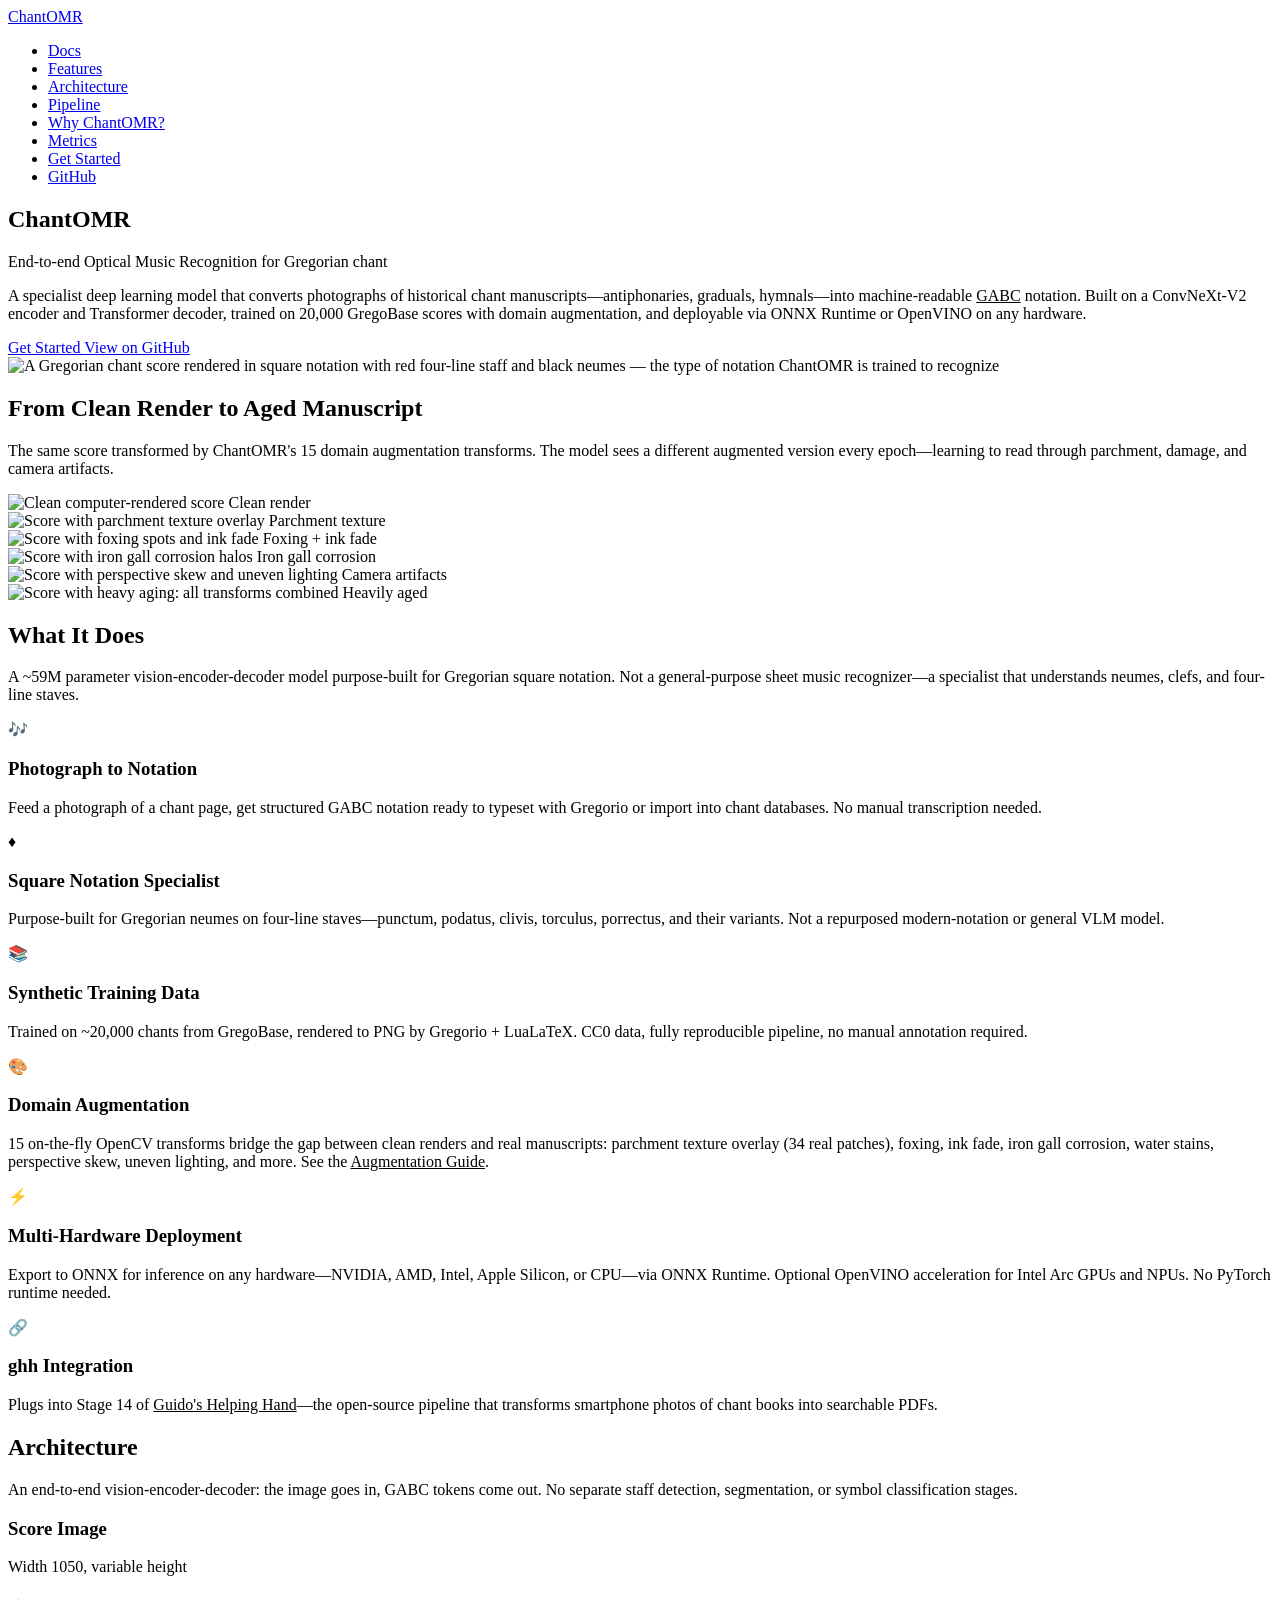
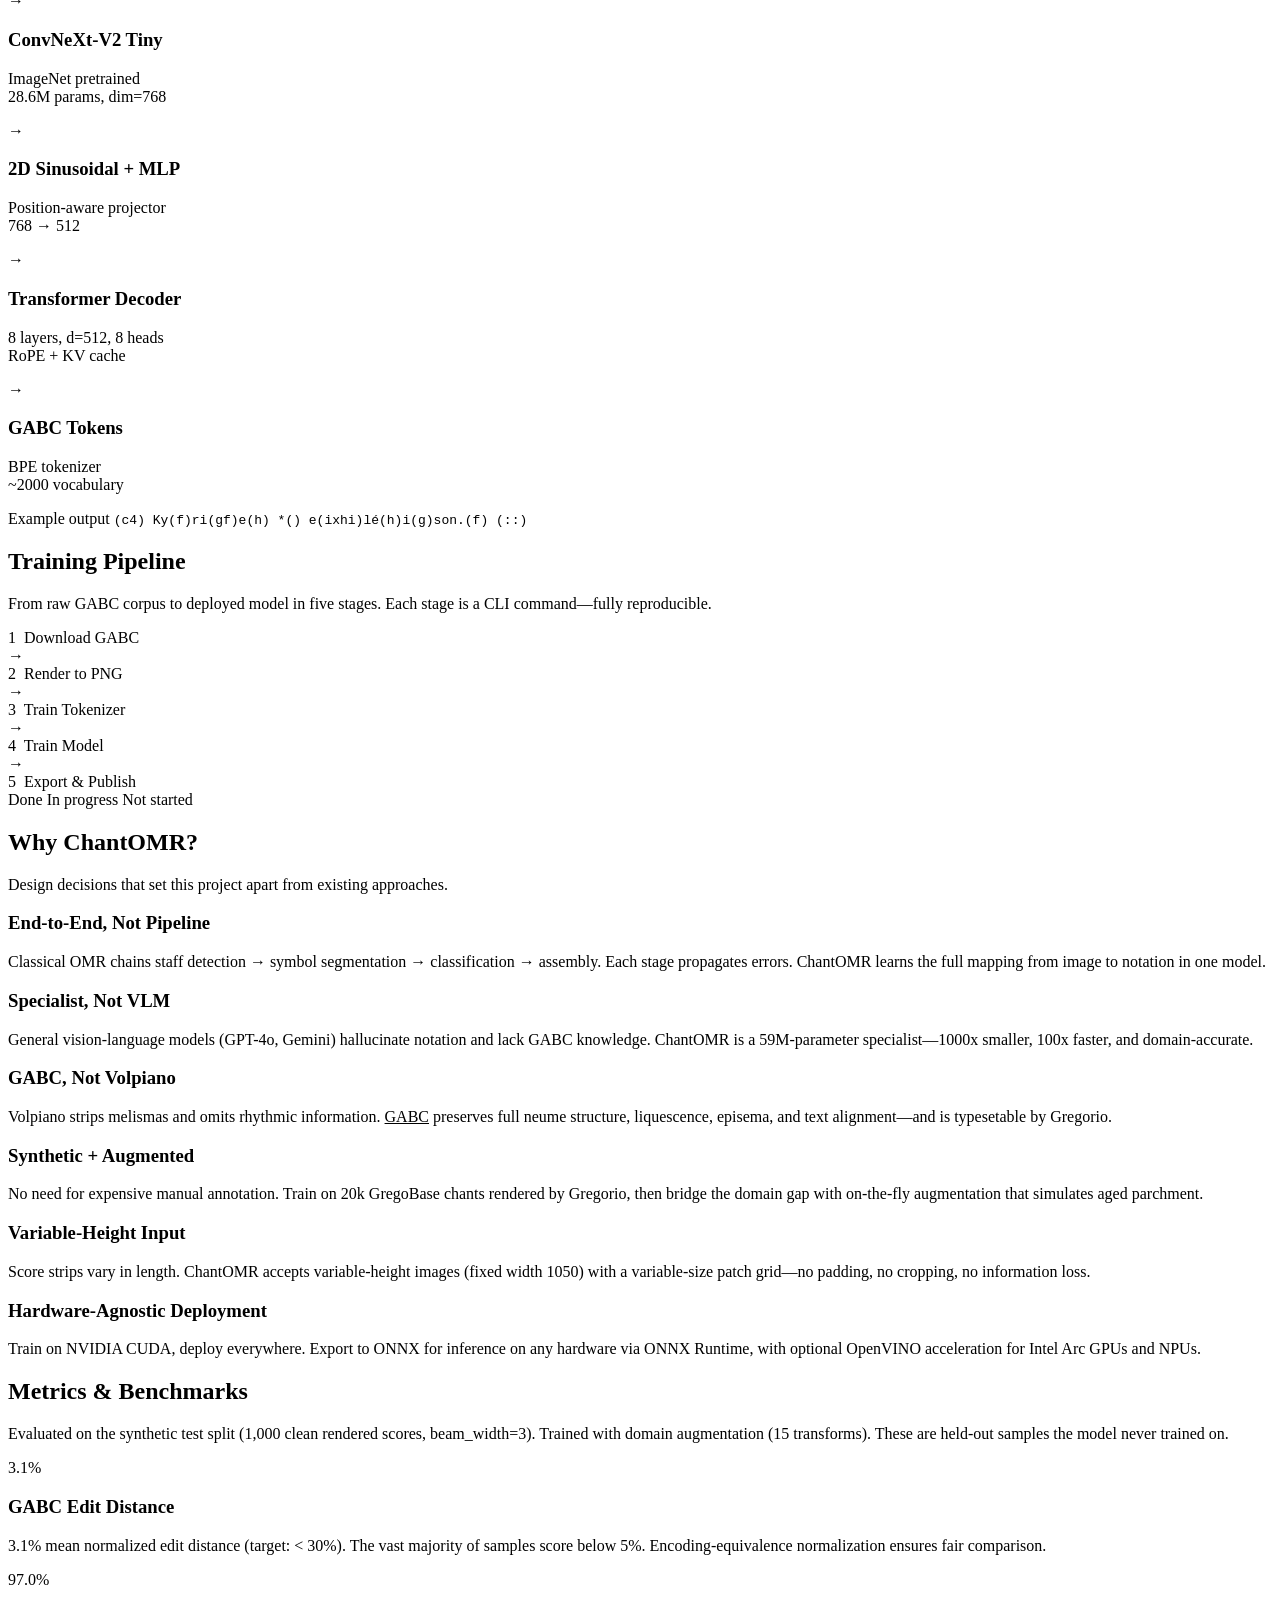
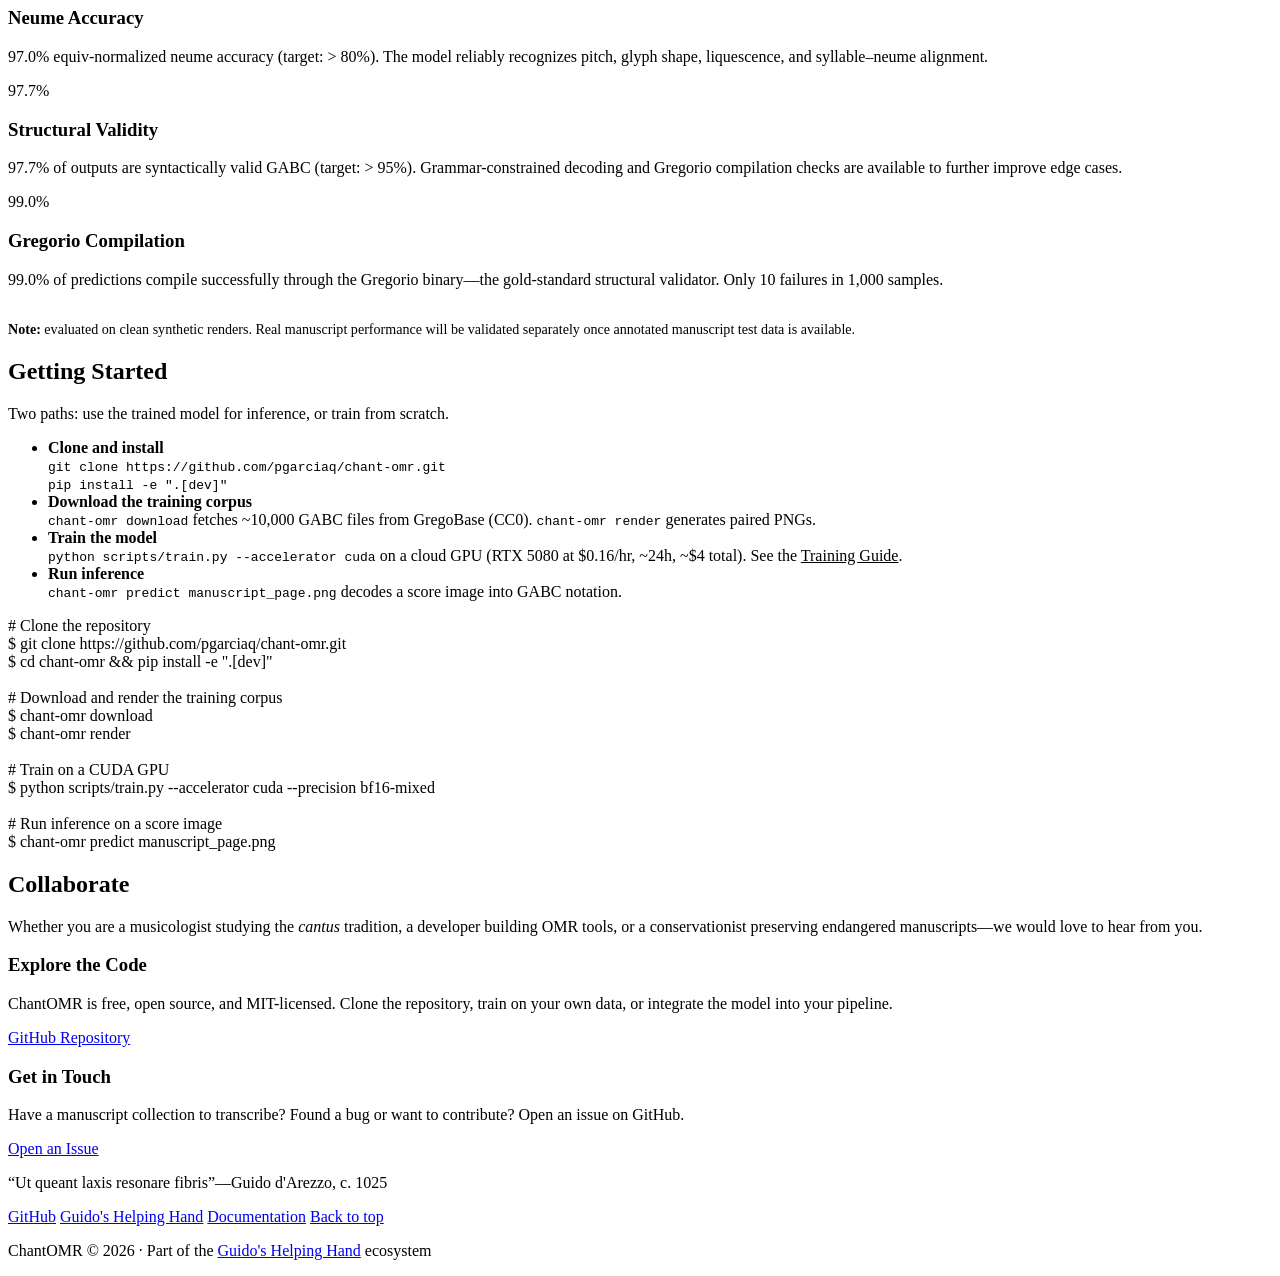
==== commit 9ecc56ab: "feat: ink bleeding and thickness variation augmentation transforms (#55) - Ink bleeding: oriented li" ====
--- a/docs/index.html
+++ b/docs/index.html
@@ -4,7 +4,7 @@
 Built on a ConvNeXt-V2 encoder and Transformer decoder, trained on
 20,000 GregoBase scores with domain augmentation, and deployable via
 ONNX Runtime or OpenVINO on any hardware.</p><div class=hero-buttons><a href=#start class="btn btn-primary">Get Started
-</a><a href=https://github.com/pgarciaq/chant-omr class="btn btn-secondary" target=_blank>View on GitHub</a></div><div class=hero-image><img src=/chant-omr/images/hero_score.jpg alt="A Gregorian chant score rendered in square notation with red four-line staff and black neumes — the type of notation ChantOMR is trained to recognize"></div></div></section><section class=section-alt id=showcase><div class=section-inner><h2 class=section-title>From Clean Render to Aged Manuscript</h2><p class=section-subtitle>The same score transformed by ChantOMR's 13 domain augmentation
+</a><a href=https://github.com/pgarciaq/chant-omr class="btn btn-secondary" target=_blank>View on GitHub</a></div><div class=hero-image><img src=/chant-omr/images/hero_score.jpg alt="A Gregorian chant score rendered in square notation with red four-line staff and black neumes — the type of notation ChantOMR is trained to recognize"></div></div></section><section class=section-alt id=showcase><div class=section-inner><h2 class=section-title>From Clean Render to Aged Manuscript</h2><p class=section-subtitle>The same score transformed by ChantOMR's 15 domain augmentation
 transforms. The model sees a different augmented version every
 epoch&mdash;learning to read through parchment, damage, and
 camera artifacts.</p><div class=showcase-grid><div class=showcase-card><img src=/chant-omr/images/hero_score.jpg alt="Clean computer-rendered score">
@@ -21,7 +21,7 @@
 podatus, clivis, torculus, porrectus, and their variants. Not a
 repurposed modern-notation or general VLM model.</p></div><div class=feature-card><span class=feature-icon>&#128218;</span><h3>Synthetic Training Data</h3><p>Trained on ~20,000 chants from GregoBase, rendered to PNG by
 Gregorio + LuaLaTeX. CC0 data, fully reproducible pipeline,
-no manual annotation required.</p></div><div class=feature-card><span class=feature-icon>&#127912;</span><h3>Domain Augmentation</h3><p>13 on-the-fly OpenCV transforms bridge the gap between clean renders
+no manual annotation required.</p></div><div class=feature-card><span class=feature-icon>&#127912;</span><h3>Domain Augmentation</h3><p>15 on-the-fly OpenCV transforms bridge the gap between clean renders
 and real manuscripts: parchment texture overlay (34 real patches),
 foxing, ink fade, iron gall corrosion, water stains, perspective
 skew, uneven lighting, and more. See the
@@ -50,7 +50,7 @@
 padding, no cropping, no information loss.</p></div><div class=feature-card><h3>Hardware-Agnostic Deployment</h3><p>Train on NVIDIA CUDA, deploy everywhere. Export to ONNX for
 inference on any hardware via ONNX Runtime, with optional
 OpenVINO acceleration for Intel Arc GPUs and NPUs.</p></div></div></div></section><section class=section-dark id=metrics><div class=section-inner><h2 class=section-title>Metrics & Benchmarks</h2><p class=section-subtitle>Evaluated on the synthetic test split (1,000 clean rendered scores,
-beam_width=3). Trained with domain augmentation (13 transforms).
+beam_width=3). Trained with domain augmentation (15 transforms).
 These are held-out samples the model never trained on.</p><div class=roadmap-items><div class=roadmap-card><span class="roadmap-badge done">3.1%</span><h3>GABC Edit Distance</h3><p>3.1% mean normalized edit distance (target: &lt; 30%).
 The vast majority of samples score below 5%.
 Encoding-equivalence normalization ensures fair comparison.</p></div><div class=roadmap-card><span class="roadmap-badge done">97.0%</span><h3>Neume Accuracy</h3><p>97.0% equiv-normalized neume accuracy (target: > 80%).
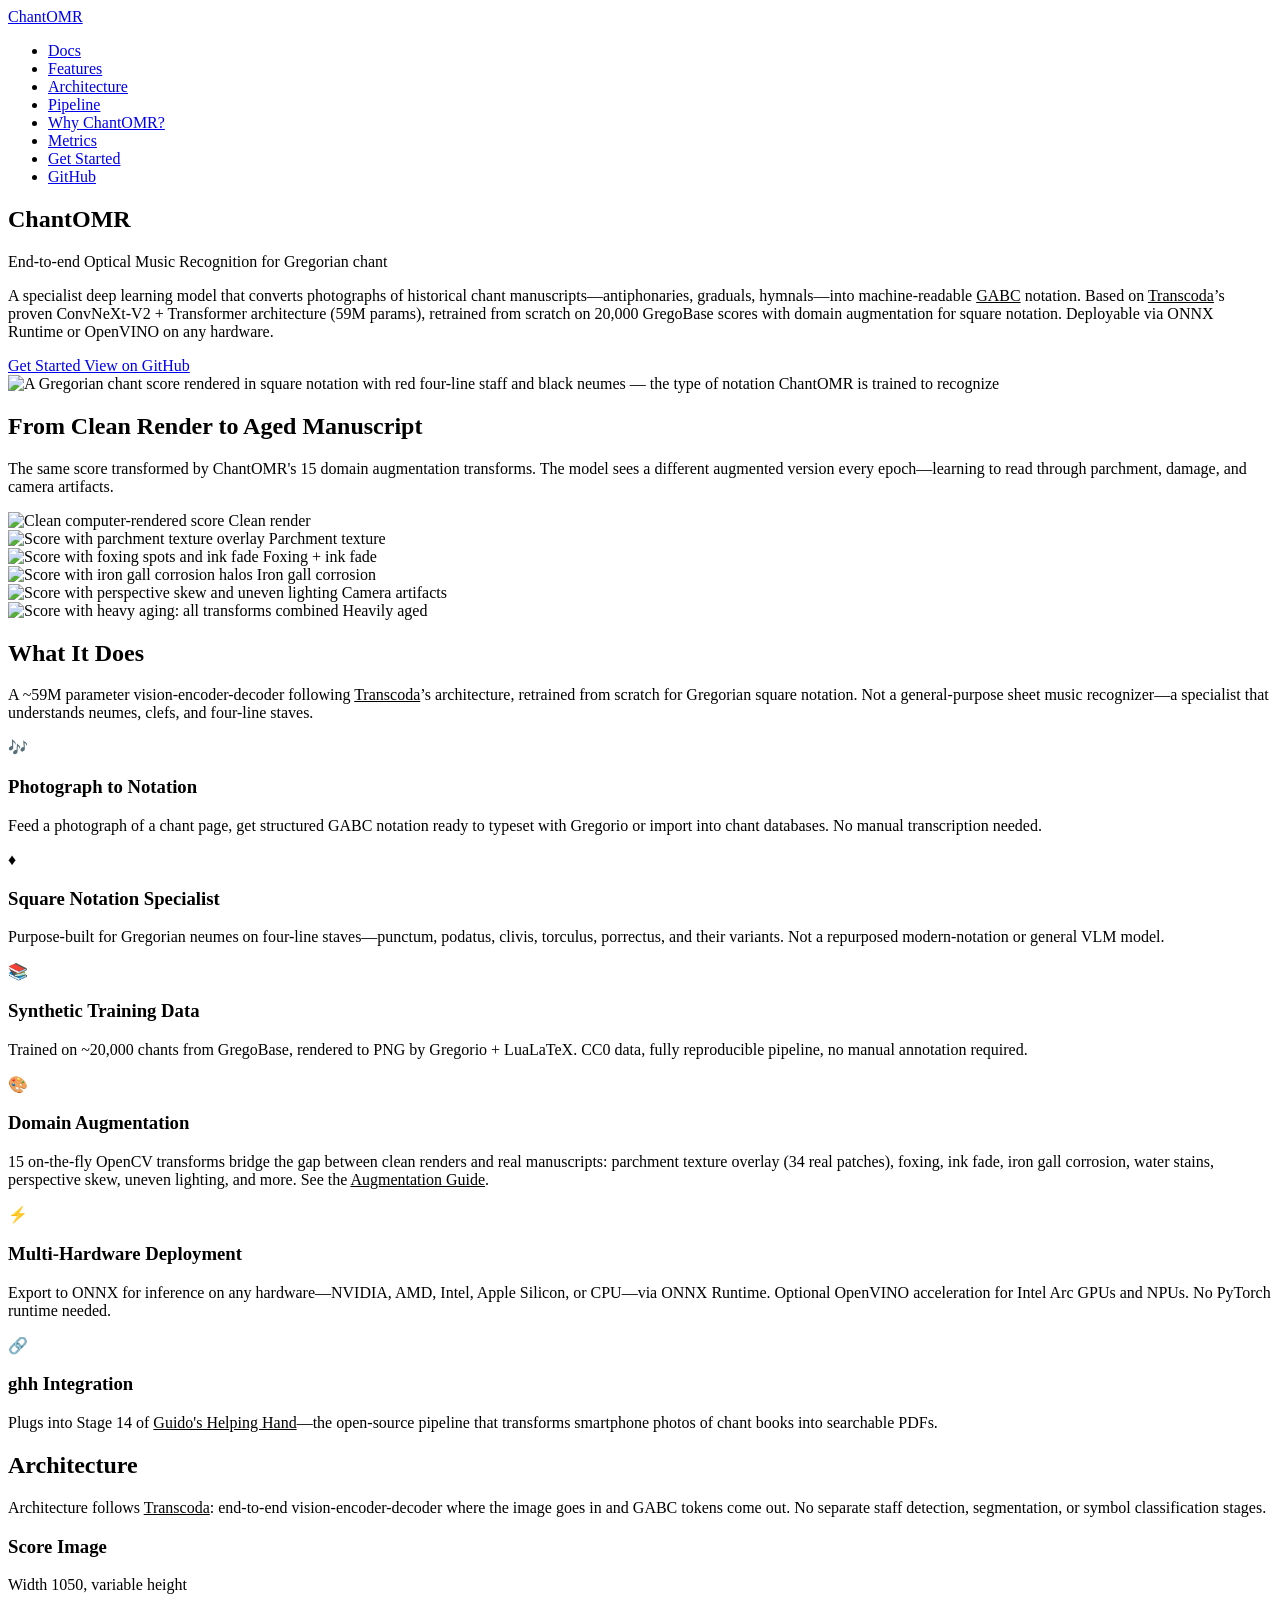
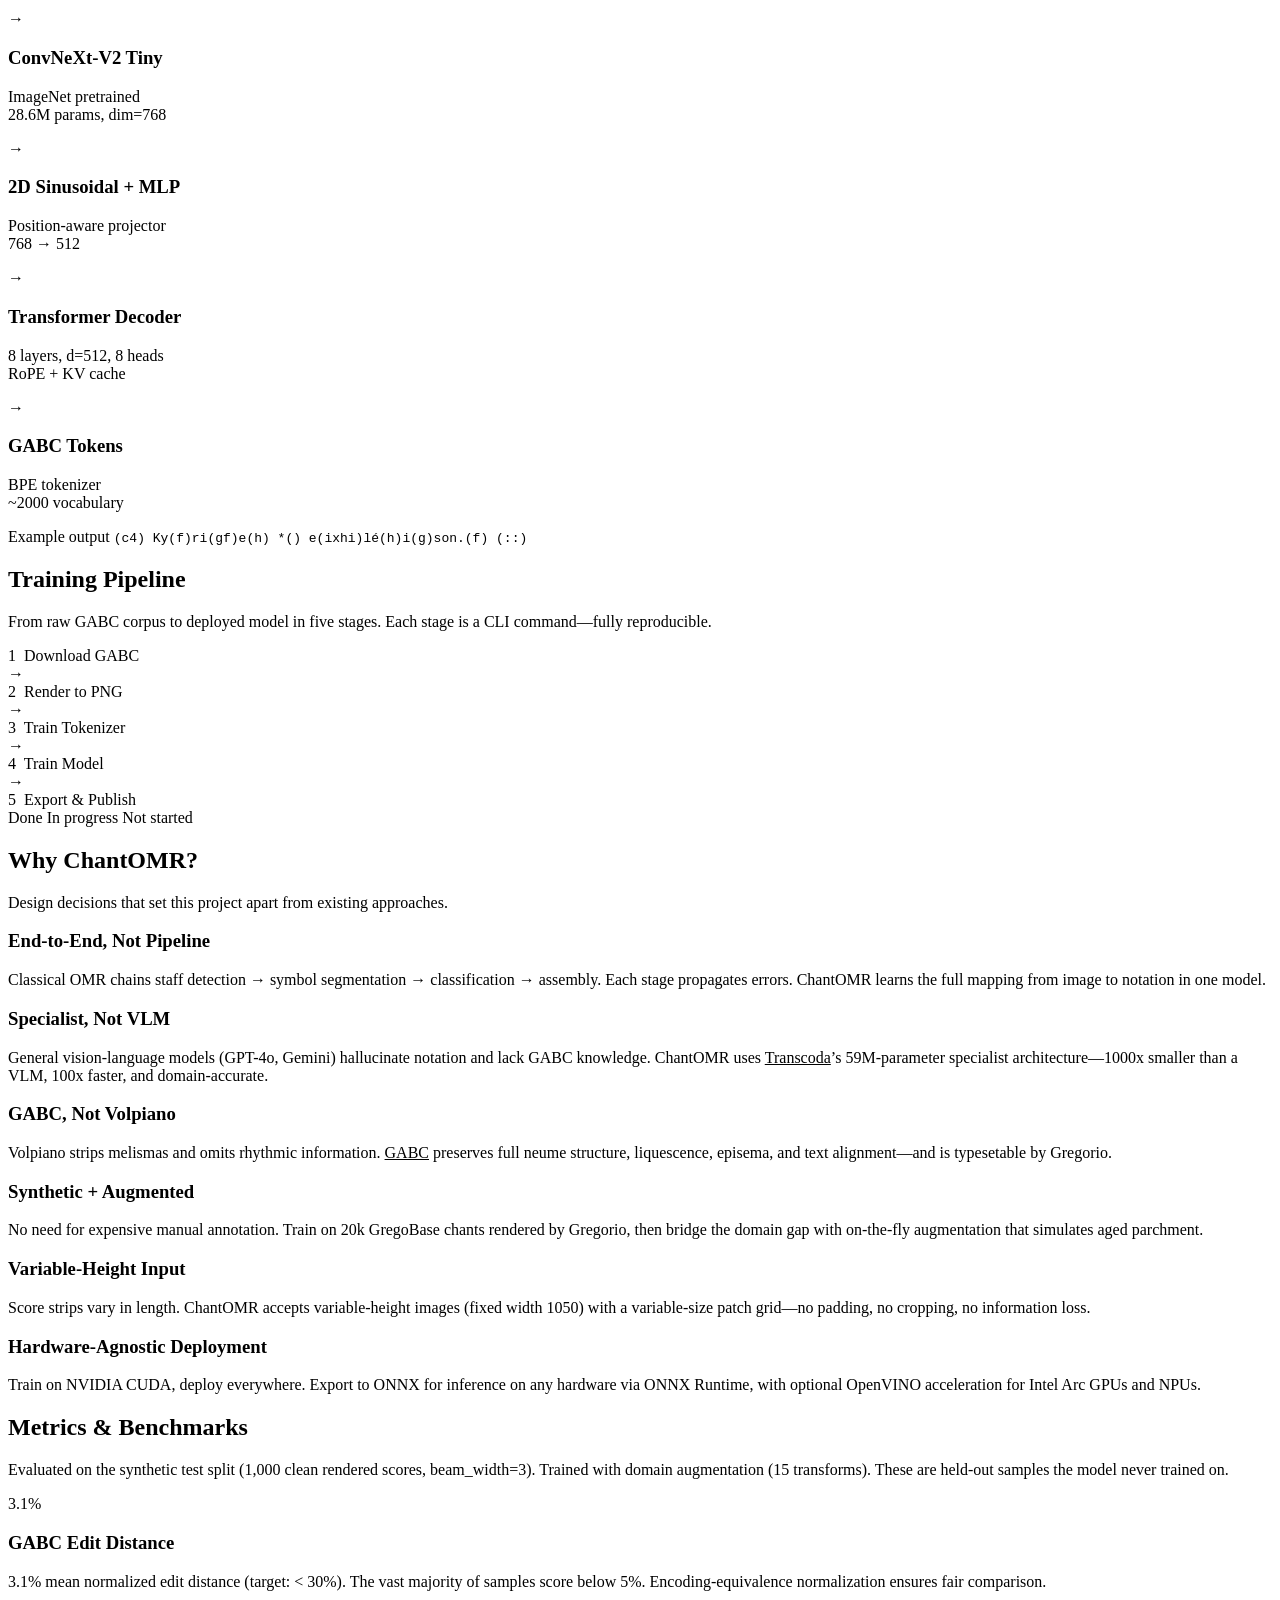
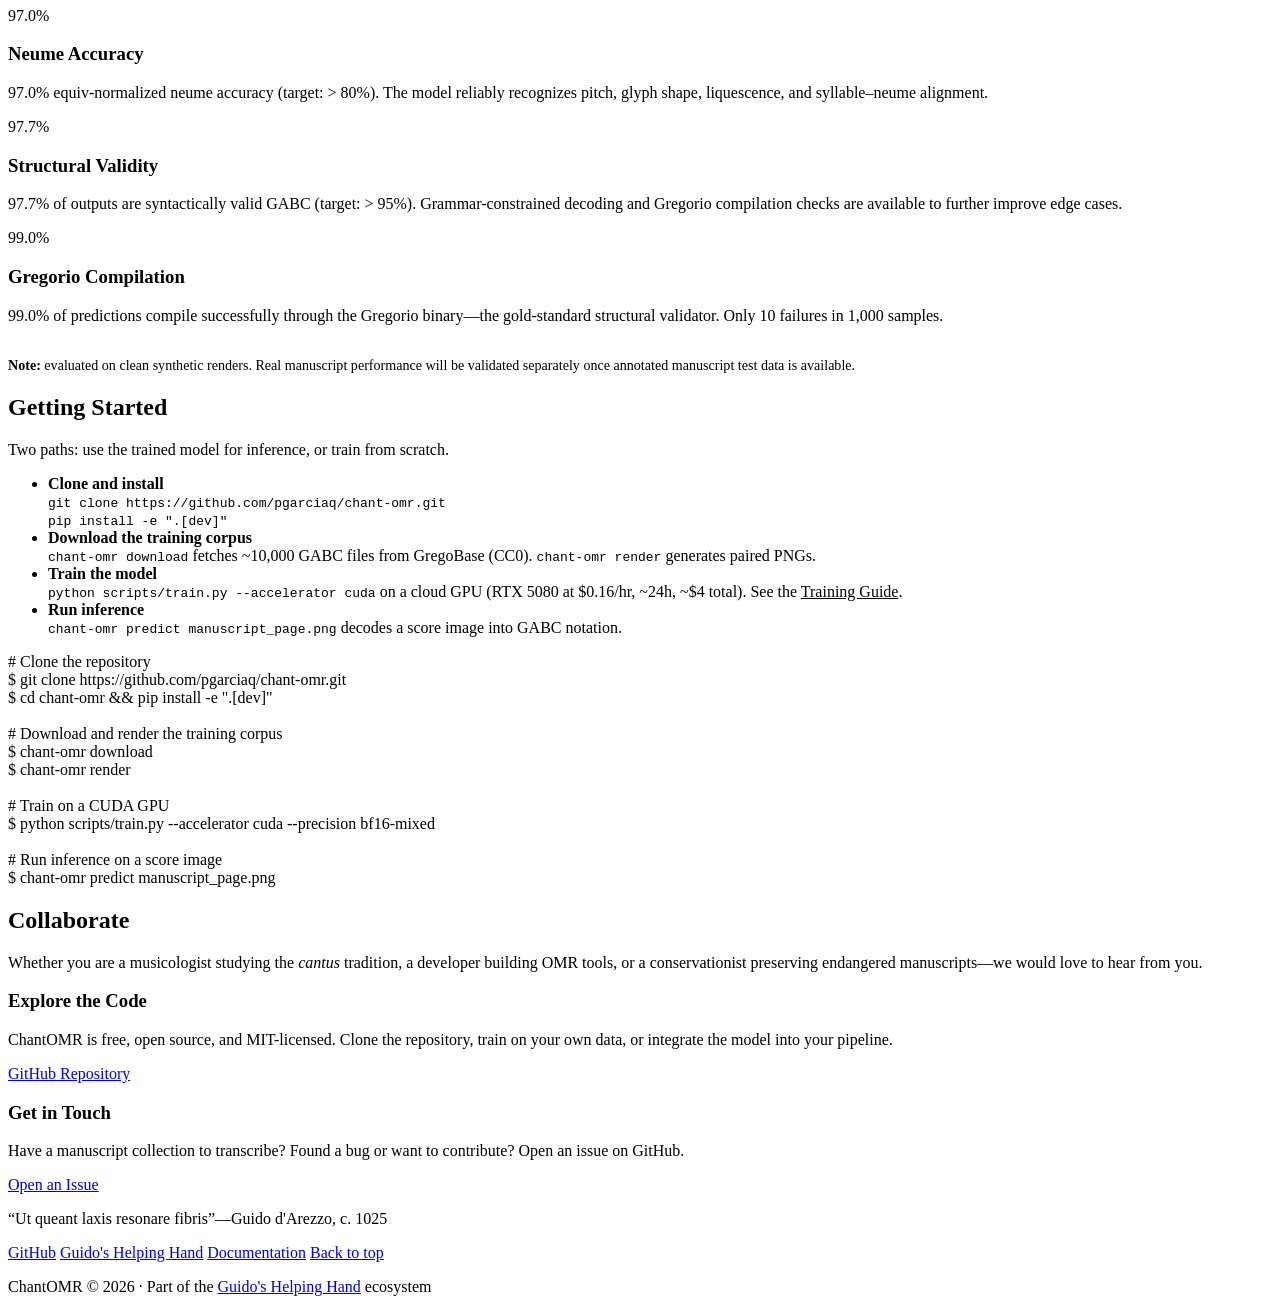
==== commit 0ed54a77: "docs: attribute Transcoda architecture throughout website The homepage and architecture docs now exp" ====
--- a/docs/index.html
+++ b/docs/index.html
@@ -1,77 +1,511 @@
-<!doctype html><html lang=en><head><meta name=generator content="Hugo 0.147.9"><meta charset=utf-8><meta name=viewport content="width=device-width,initial-scale=1"><title>ChantOMR — ChantOMR</title><meta name=description content="End-to-end Optical Music Recognition for Gregorian chant square notation"><link rel=preconnect href=https://fonts.googleapis.com><link rel=preconnect href=https://fonts.gstatic.com crossorigin><link href="https://fonts.googleapis.com/css2?family=Playfair+Display:ital,wght@0,400;0,700;1,400&family=Inter:wght@400;500;600&display=swap" rel=stylesheet><link rel=stylesheet href=/chant-omr/css/style.css></head><body><nav class=site-nav><div class=nav-inner><a href=# class=nav-brand>ChantOMR</a><ul class=nav-links><li><a href=/chant-omr/docs/>Docs</a></li><li><a href=#features>Features</a></li><li><a href=#architecture>Architecture</a></li><li><a href=#pipeline>Pipeline</a></li><li><a href=#approach>Why ChantOMR?</a></li><li><a href=#metrics>Metrics</a></li><li><a href=#start>Get Started</a></li><li><a href=https://github.com/pgarciaq/chant-omr target=_blank>GitHub</a></li></ul></div></nav><section class=hero id=top><div class=hero-inner><h1>Chant<span class=accent>OMR</span></h1><p class=tagline>End-to-end Optical Music Recognition for Gregorian chant</p><p class=description>A specialist deep learning model that converts photographs of historical
-chant manuscripts&mdash;antiphonaries, graduals, hymnals&mdash;into
-machine-readable <a href=https://gregorio-project.github.io/gabc/ style=color:var(--red-staff)>GABC</a> notation.
-Built on a ConvNeXt-V2 encoder and Transformer decoder, trained on
-20,000 GregoBase scores with domain augmentation, and deployable via
-ONNX Runtime or OpenVINO on any hardware.</p><div class=hero-buttons><a href=#start class="btn btn-primary">Get Started
-</a><a href=https://github.com/pgarciaq/chant-omr class="btn btn-secondary" target=_blank>View on GitHub</a></div><div class=hero-image><img src=/chant-omr/images/hero_score.jpg alt="A Gregorian chant score rendered in square notation with red four-line staff and black neumes — the type of notation ChantOMR is trained to recognize"></div></div></section><section class=section-alt id=showcase><div class=section-inner><h2 class=section-title>From Clean Render to Aged Manuscript</h2><p class=section-subtitle>The same score transformed by ChantOMR's 15 domain augmentation
-transforms. The model sees a different augmented version every
-epoch&mdash;learning to read through parchment, damage, and
-camera artifacts.</p><div class=showcase-grid><div class=showcase-card><img src=/chant-omr/images/hero_score.jpg alt="Clean computer-rendered score">
-<span class=showcase-label>Clean render</span></div><div class=showcase-card><img src=/chant-omr/images/showcase_parchment.jpg alt="Score with parchment texture overlay">
-<span class=showcase-label>Parchment texture</span></div><div class=showcase-card><img src=/chant-omr/images/showcase_foxing.jpg alt="Score with foxing spots and ink fade">
-<span class=showcase-label>Foxing + ink fade</span></div><div class=showcase-card><img src=/chant-omr/images/showcase_iron_gall.jpg alt="Score with iron gall corrosion halos">
-<span class=showcase-label>Iron gall corrosion</span></div><div class=showcase-card><img src=/chant-omr/images/showcase_photography.jpg alt="Score with perspective skew and uneven lighting">
-<span class=showcase-label>Camera artifacts</span></div><div class=showcase-card><img src=/chant-omr/images/showcase_heavily_aged.jpg alt="Score with heavy aging: all transforms combined">
-<span class=showcase-label>Heavily aged</span></div></div></div></section><section class=section-alt id=features><div class=section-inner><h2 class=section-title>What It Does</h2><p class=section-subtitle>A ~59M parameter vision-encoder-decoder model purpose-built for
-Gregorian square notation. Not a general-purpose sheet music recognizer&mdash;a
-specialist that understands neumes, clefs, and four-line staves.</p><div class=features-grid><div class=feature-card><span class=feature-icon>&#127926;</span><h3>Photograph to Notation</h3><p>Feed a photograph of a chant page, get structured GABC notation
-ready to typeset with Gregorio or import into chant databases.
-No manual transcription needed.</p></div><div class=feature-card><span class=feature-icon>&#9830;</span><h3>Square Notation Specialist</h3><p>Purpose-built for Gregorian neumes on four-line staves&mdash;punctum,
-podatus, clivis, torculus, porrectus, and their variants. Not a
-repurposed modern-notation or general VLM model.</p></div><div class=feature-card><span class=feature-icon>&#128218;</span><h3>Synthetic Training Data</h3><p>Trained on ~20,000 chants from GregoBase, rendered to PNG by
-Gregorio + LuaLaTeX. CC0 data, fully reproducible pipeline,
-no manual annotation required.</p></div><div class=feature-card><span class=feature-icon>&#127912;</span><h3>Domain Augmentation</h3><p>15 on-the-fly OpenCV transforms bridge the gap between clean renders
-and real manuscripts: parchment texture overlay (34 real patches),
-foxing, ink fade, iron gall corrosion, water stains, perspective
-skew, uneven lighting, and more. See the
-<a href=/chant-omr/docs/augmentation/ style=color:var(--red-staff)>Augmentation Guide</a>.</p></div><div class=feature-card><span class=feature-icon>&#9889;</span><h3>Multi-Hardware Deployment</h3><p>Export to ONNX for inference on any hardware&mdash;NVIDIA, AMD,
-Intel, Apple Silicon, or CPU&mdash;via ONNX Runtime. Optional
-OpenVINO acceleration for Intel Arc GPUs and NPUs. No PyTorch
-runtime needed.</p></div><div class=feature-card><span class=feature-icon>&#128279;</span><h3>ghh Integration</h3><p>Plugs into Stage 14 of
-<a href=https://pgarciaq.github.io/ghh/ style=color:var(--red-staff)>Guido's Helping Hand</a>&mdash;the
-open-source pipeline that transforms smartphone photos of chant
-books into searchable PDFs.</p></div></div></div></section><section id=architecture><div class=section-inner><h2 class=section-title>Architecture</h2><p class=section-subtitle>An end-to-end vision-encoder-decoder: the image goes in, GABC tokens come out.
-No separate staff detection, segmentation, or symbol classification stages.</p><div class=architecture-flow><div class=arch-stage><div class=arch-box><h3>Score Image</h3><p>Width 1050, variable height</p></div></div><div class=arch-arrow>&rarr;</div><div class=arch-stage><div class=arch-box><h3>ConvNeXt-V2 Tiny</h3><p>ImageNet pretrained<br>28.6M params, dim=768</p></div></div><div class=arch-arrow>&rarr;</div><div class=arch-stage><div class=arch-box><h3>2D Sinusoidal + MLP</h3><p>Position-aware projector<br>768 &rarr; 512</p></div></div><div class=arch-arrow>&rarr;</div><div class=arch-stage><div class=arch-box><h3>Transformer Decoder</h3><p>8 layers, d=512, 8 heads<br>RoPE + KV cache</p></div></div><div class=arch-arrow>&rarr;</div><div class=arch-stage><div class=arch-box><h3>GABC Tokens</h3><p>BPE tokenizer<br>~2000 vocabulary</p></div></div></div><div class=arch-example><div class=arch-example-inner><span class=arch-example-label>Example output</span>
-<code>(c4) Ky(f)ri(gf)e(h) *() e(ixhi)l&#233;(h)i(g)son.(f) (::)</code></div></div></div></section><section class=section-alt id=pipeline><div class=section-inner><h2 class=section-title>Training Pipeline</h2><p class=section-subtitle>From raw GABC corpus to deployed model in five stages.
-Each stage is a CLI command&mdash;fully reproducible.</p><div class="pipeline-stages pipeline-row"><div class="stage-chip done"><span class=stage-dot></span> 1&ensp;Download GABC</div><span class=pipeline-arrow>&rarr;</span><div class="stage-chip done"><span class=stage-dot></span> 2&ensp;Render to PNG</div><span class=pipeline-arrow>&rarr;</span><div class="stage-chip done"><span class=stage-dot></span> 3&ensp;Train Tokenizer</div><span class=pipeline-arrow>&rarr;</span><div class="stage-chip done"><span class=stage-dot></span> 4&ensp;Train Model</div><span class=pipeline-arrow>&rarr;</span><div class="stage-chip done"><span class=stage-dot></span> 5&ensp;Export & Publish</div></div><div class=pipeline-legend><span><span class=stage-dot style=background:var(--green-done)></span> Done</span>
-<span><span class=stage-dot style=background:var(--amber-pending)></span> In progress</span>
-<span><span class=stage-dot style="background:0 0;border:2px solid var(--gray-notstarted)"></span> Not started</span></div></div></section><section id=approach><div class=section-inner><h2 class=section-title>Why ChantOMR?</h2><p class=section-subtitle>Design decisions that set this project apart from existing approaches.</p><div class=features-grid><div class=feature-card><h3>End-to-End, Not Pipeline</h3><p>Classical OMR chains staff detection &rarr; symbol segmentation &rarr;
-classification &rarr; assembly. Each stage propagates errors.
-ChantOMR learns the full mapping from image to notation in one model.</p></div><div class=feature-card><h3>Specialist, Not VLM</h3><p>General vision-language models (GPT-4o, Gemini) hallucinate
-notation and lack GABC knowledge. ChantOMR is a 59M-parameter
-specialist&mdash;1000x smaller, 100x faster, and domain-accurate.</p></div><div class=feature-card><h3>GABC, Not Volpiano</h3><p>Volpiano strips melismas and omits rhythmic information.
-<a href=https://gregorio-project.github.io/gabc/ style=color:var(--red-staff)>GABC</a>
-preserves full neume structure, liquescence, episema, and text
-alignment&mdash;and is typesetable by Gregorio.</p></div><div class=feature-card><h3>Synthetic + Augmented</h3><p>No need for expensive manual annotation. Train on 20k GregoBase
-chants rendered by Gregorio, then bridge the domain gap with
-on-the-fly augmentation that simulates aged parchment.</p></div><div class=feature-card><h3>Variable-Height Input</h3><p>Score strips vary in length. ChantOMR accepts variable-height
-images (fixed width 1050) with a variable-size patch grid&mdash;no
-padding, no cropping, no information loss.</p></div><div class=feature-card><h3>Hardware-Agnostic Deployment</h3><p>Train on NVIDIA CUDA, deploy everywhere. Export to ONNX for
-inference on any hardware via ONNX Runtime, with optional
-OpenVINO acceleration for Intel Arc GPUs and NPUs.</p></div></div></div></section><section class=section-dark id=metrics><div class=section-inner><h2 class=section-title>Metrics & Benchmarks</h2><p class=section-subtitle>Evaluated on the synthetic test split (1,000 clean rendered scores,
-beam_width=3). Trained with domain augmentation (15 transforms).
-These are held-out samples the model never trained on.</p><div class=roadmap-items><div class=roadmap-card><span class="roadmap-badge done">3.1%</span><h3>GABC Edit Distance</h3><p>3.1% mean normalized edit distance (target: &lt; 30%).
-The vast majority of samples score below 5%.
-Encoding-equivalence normalization ensures fair comparison.</p></div><div class=roadmap-card><span class="roadmap-badge done">97.0%</span><h3>Neume Accuracy</h3><p>97.0% equiv-normalized neume accuracy (target: > 80%).
-The model reliably recognizes pitch, glyph shape,
-liquescence, and syllable&ndash;neume alignment.</p></div><div class=roadmap-card><span class="roadmap-badge done">97.7%</span><h3>Structural Validity</h3><p>97.7% of outputs are syntactically valid GABC (target: > 95%).
-Grammar-constrained decoding and Gregorio compilation checks
-are available to further improve edge cases.</p></div><div class=roadmap-card><span class="roadmap-badge done">99.0%</span><h3>Gregorio Compilation</h3><p>99.0% of predictions compile successfully through the
-Gregorio binary&mdash;the gold-standard structural validator.
-Only 10 failures in 1,000 samples.</p></div></div><p style=margin-top:2rem;font-size:.88rem;color:var(--parchment-dark)><strong>Note:</strong> evaluated on clean synthetic renders.
-Real manuscript performance will be validated separately once
-annotated manuscript test data is available.</p></div></section><section id=start><div class=section-inner><h2 class=section-title>Getting Started</h2><p class=section-subtitle>Two paths: use the trained model for inference, or train from scratch.</p><div class=getting-started-content><ul class=install-steps><li><div><strong>Clone and install</strong><br><code>git clone https://github.com/pgarciaq/chant-omr.git</code><br><code>pip install -e ".[dev]"</code></div></li><li><div><strong>Download the training corpus</strong><br><code>chant-omr download</code> fetches ~10,000 GABC files from
-GregoBase (CC0). <code>chant-omr render</code> generates paired PNGs.</div></li><li><div><strong>Train the model</strong><br><code>python scripts/train.py --accelerator cuda</code> on a cloud
-GPU (RTX 5080 at $0.16/hr, ~24h, ~$4 total). See the
-<a href=/chant-omr/docs/training-guide/ style=color:var(--red-staff)>Training Guide</a>.</div></li><li><div><strong>Run inference</strong><br><code>chant-omr predict manuscript_page.png</code> decodes
-a score image into GABC notation.</div></li></ul><div class=code-block><span class=comment># Clone the repository</span><br><span class=prompt>$</span> <span class=command>git clone https://github.com/pgarciaq/chant-omr.git</span><br><span class=prompt>$</span> <span class=command>cd chant-omr && pip install -e ".[dev]"</span><br><br><span class=comment># Download and render the training corpus</span><br><span class=prompt>$</span> <span class=command>chant-omr download</span><br><span class=prompt>$</span> <span class=command>chant-omr render</span><br><br><span class=comment># Train on a CUDA GPU</span><br><span class=prompt>$</span> <span class=command>python scripts/train.py --accelerator cuda --precision bf16-mixed</span><br><br><span class=comment># Run inference on a score image</span><br><span class=prompt>$</span> <span class=command>chant-omr predict manuscript_page.png</span></div></div></div></section><section class=section-alt id=contact><div class=section-inner><h2 class=section-title>Collaborate</h2><p class=section-subtitle>Whether you are a musicologist studying the <em>cantus</em> tradition,
-a developer building OMR tools, or a conservationist preserving
-endangered manuscripts&mdash;we would love to hear from you.</p><div class=contact-grid><div class=contact-card><h3>Explore the Code</h3><p>ChantOMR is free, open source, and MIT-licensed. Clone the
-repository, train on your own data, or integrate the model
-into your pipeline.</p><a href=https://github.com/pgarciaq/chant-omr class="btn btn-primary" target=_blank>GitHub Repository</a></div><div class=contact-card><h3>Get in Touch</h3><p>Have a manuscript collection to transcribe? Found a bug or want
-to contribute? Open an issue on GitHub.</p><a href=https://github.com/pgarciaq/chant-omr/issues class="btn btn-secondary" target=_blank>Open an Issue</a></div></div></div></section><footer class=site-footer><p class=footer-quote>&ldquo;Ut queant laxis resonare fibris&rdquo;&mdash;Guido d'Arezzo, c. 1025</p><div class=footer-links><a href=https://github.com/pgarciaq/chant-omr target=_blank>GitHub</a>
-<a href=https://pgarciaq.github.io/ghh/ target=_blank>Guido's Helping Hand</a>
-<a href=/chant-omr/docs/>Documentation</a>
-<a href=#top>Back to top</a></div><p class=footer-copy>ChantOMR &copy; 2026
-&#183; Part of the <a href=https://pgarciaq.github.io/ghh/>Guido's Helping Hand</a> ecosystem</p></footer><script src=/chant-omr/js/slider.js></script></body></html>+<!DOCTYPE html>
+<html lang="en">
+<head>
+	<meta name="generator" content="Hugo 0.147.9">
+  <meta charset="utf-8">
+  <meta name="viewport" content="width=device-width, initial-scale=1">
+  <title>ChantOMR — ChantOMR</title>
+  <meta name="description" content="End-to-end Optical Music Recognition for Gregorian chant square notation">
+  <link rel="preconnect" href="https://fonts.googleapis.com">
+  <link rel="preconnect" href="https://fonts.gstatic.com" crossorigin>
+  <link href="https://fonts.googleapis.com/css2?family=Playfair+Display:ital,wght@0,400;0,700;1,400&family=Inter:wght@400;500;600&display=swap" rel="stylesheet">
+  <link rel="stylesheet" href="/chant-omr/css/style.css">
+</head>
+<body>
+  
+
+
+<nav class="site-nav">
+  <div class="nav-inner">
+    <a href="#" class="nav-brand">ChantOMR</a>
+    <ul class="nav-links">
+      <li><a href="/chant-omr/docs/">Docs</a></li>
+      <li><a href="#features">Features</a></li>
+      <li><a href="#architecture">Architecture</a></li>
+      <li><a href="#pipeline">Pipeline</a></li>
+      <li><a href="#approach">Why ChantOMR?</a></li>
+      <li><a href="#metrics">Metrics</a></li>
+      <li><a href="#start">Get Started</a></li>
+      <li><a href="https://github.com/pgarciaq/chant-omr" target="_blank">GitHub</a></li>
+    </ul>
+  </div>
+</nav>
+
+
+<section class="hero" id="top">
+  <div class="hero-inner">
+    <h1>Chant<span class="accent">OMR</span></h1>
+    <p class="tagline">End-to-end Optical Music Recognition for Gregorian chant</p>
+    <p class="description">
+      A specialist deep learning model that converts photographs of historical
+      chant manuscripts&mdash;antiphonaries, graduals, hymnals&mdash;into
+      machine-readable <a href="https://gregorio-project.github.io/gabc/" style="color: var(--red-staff);">GABC</a> notation.
+      Based on <a href="https://huggingface.co/btrkeks/transcoda-59M-zeroshot-v1" style="color: var(--red-staff);">Transcoda</a>&rsquo;s
+      proven ConvNeXt-V2 + Transformer architecture (59M params), retrained
+      from scratch on 20,000 GregoBase scores with domain augmentation for
+      square notation. Deployable via ONNX Runtime or OpenVINO on any hardware.
+    </p>
+    <div class="hero-buttons">
+      <a href="#start" class="btn btn-primary">
+        Get Started
+      </a>
+      <a href="https://github.com/pgarciaq/chant-omr" class="btn btn-secondary" target="_blank">
+        View on GitHub
+      </a>
+    </div>
+    <div class="hero-image">
+      <img src="/chant-omr/images/hero_score.jpg" alt="A Gregorian chant score rendered in square notation with red four-line staff and black neumes — the type of notation ChantOMR is trained to recognize">
+    </div>
+  </div>
+</section>
+
+
+<section class="section-alt" id="showcase">
+  <div class="section-inner">
+    <h2 class="section-title">From Clean Render to Aged Manuscript</h2>
+    <p class="section-subtitle">
+      The same score transformed by ChantOMR's 15 domain augmentation
+      transforms. The model sees a different augmented version every
+      epoch&mdash;learning to read through parchment, damage, and
+      camera artifacts.
+    </p>
+    <div class="showcase-grid">
+      <div class="showcase-card">
+        <img src="/chant-omr/images/hero_score.jpg" alt="Clean computer-rendered score">
+        <span class="showcase-label">Clean render</span>
+      </div>
+      <div class="showcase-card">
+        <img src="/chant-omr/images/showcase_parchment.jpg" alt="Score with parchment texture overlay">
+        <span class="showcase-label">Parchment texture</span>
+      </div>
+      <div class="showcase-card">
+        <img src="/chant-omr/images/showcase_foxing.jpg" alt="Score with foxing spots and ink fade">
+        <span class="showcase-label">Foxing + ink fade</span>
+      </div>
+      <div class="showcase-card">
+        <img src="/chant-omr/images/showcase_iron_gall.jpg" alt="Score with iron gall corrosion halos">
+        <span class="showcase-label">Iron gall corrosion</span>
+      </div>
+      <div class="showcase-card">
+        <img src="/chant-omr/images/showcase_photography.jpg" alt="Score with perspective skew and uneven lighting">
+        <span class="showcase-label">Camera artifacts</span>
+      </div>
+      <div class="showcase-card">
+        <img src="/chant-omr/images/showcase_heavily_aged.jpg" alt="Score with heavy aging: all transforms combined">
+        <span class="showcase-label">Heavily aged</span>
+      </div>
+    </div>
+  </div>
+</section>
+
+
+<section class="section-alt" id="features">
+  <div class="section-inner">
+    <h2 class="section-title">What It Does</h2>
+    <p class="section-subtitle">
+      A ~59M parameter vision-encoder-decoder following
+      <a href="https://huggingface.co/btrkeks/transcoda-59M-zeroshot-v1" style="color: var(--red-staff);">Transcoda</a>&rsquo;s
+      architecture, retrained from scratch for Gregorian square notation.
+      Not a general-purpose sheet music recognizer&mdash;a specialist that
+      understands neumes, clefs, and four-line staves.
+    </p>
+    <div class="features-grid">
+
+      <div class="feature-card">
+        <span class="feature-icon">&#127926;</span>
+        <h3>Photograph to Notation</h3>
+        <p>
+          Feed a photograph of a chant page, get structured GABC notation
+          ready to typeset with Gregorio or import into chant databases.
+          No manual transcription needed.
+        </p>
+      </div>
+
+      <div class="feature-card">
+        <span class="feature-icon">&#9830;</span>
+        <h3>Square Notation Specialist</h3>
+        <p>
+          Purpose-built for Gregorian neumes on four-line staves&mdash;punctum,
+          podatus, clivis, torculus, porrectus, and their variants. Not a
+          repurposed modern-notation or general VLM model.
+        </p>
+      </div>
+
+      <div class="feature-card">
+        <span class="feature-icon">&#128218;</span>
+        <h3>Synthetic Training Data</h3>
+        <p>
+          Trained on ~20,000 chants from GregoBase, rendered to PNG by
+          Gregorio + LuaLaTeX. CC0 data, fully reproducible pipeline,
+          no manual annotation required.
+        </p>
+      </div>
+
+      <div class="feature-card">
+        <span class="feature-icon">&#127912;</span>
+        <h3>Domain Augmentation</h3>
+        <p>
+          15 on-the-fly OpenCV transforms bridge the gap between clean renders
+          and real manuscripts: parchment texture overlay (34 real patches),
+          foxing, ink fade, iron gall corrosion, water stains, perspective
+          skew, uneven lighting, and more. See the
+          <a href="/chant-omr/docs/augmentation/" style="color: var(--red-staff);">Augmentation Guide</a>.
+        </p>
+      </div>
+
+      <div class="feature-card">
+        <span class="feature-icon">&#9889;</span>
+        <h3>Multi-Hardware Deployment</h3>
+        <p>
+          Export to ONNX for inference on any hardware&mdash;NVIDIA, AMD,
+          Intel, Apple Silicon, or CPU&mdash;via ONNX Runtime. Optional
+          OpenVINO acceleration for Intel Arc GPUs and NPUs. No PyTorch
+          runtime needed.
+        </p>
+      </div>
+
+      <div class="feature-card">
+        <span class="feature-icon">&#128279;</span>
+        <h3>ghh Integration</h3>
+        <p>
+          Plugs into Stage 14 of
+          <a href="https://pgarciaq.github.io/ghh/" style="color: var(--red-staff);">Guido's Helping Hand</a>&mdash;the
+          open-source pipeline that transforms smartphone photos of chant
+          books into searchable PDFs.
+        </p>
+      </div>
+
+    </div>
+  </div>
+</section>
+
+
+<section id="architecture">
+  <div class="section-inner">
+    <h2 class="section-title">Architecture</h2>
+    <p class="section-subtitle">
+      Architecture follows <a href="https://huggingface.co/btrkeks/transcoda-59M-zeroshot-v1" style="color: var(--red-staff);">Transcoda</a>:
+      end-to-end vision-encoder-decoder where the image goes in and GABC tokens come out.
+      No separate staff detection, segmentation, or symbol classification stages.
+    </p>
+
+    <div class="architecture-flow">
+      <div class="arch-stage">
+        <div class="arch-box">
+          <h3>Score Image</h3>
+          <p>Width 1050, variable height</p>
+        </div>
+      </div>
+      <div class="arch-arrow">&rarr;</div>
+      <div class="arch-stage">
+        <div class="arch-box">
+          <h3>ConvNeXt-V2 Tiny</h3>
+          <p>ImageNet pretrained<br>28.6M params, dim=768</p>
+        </div>
+      </div>
+      <div class="arch-arrow">&rarr;</div>
+      <div class="arch-stage">
+        <div class="arch-box">
+          <h3>2D Sinusoidal + MLP</h3>
+          <p>Position-aware projector<br>768 &rarr; 512</p>
+        </div>
+      </div>
+      <div class="arch-arrow">&rarr;</div>
+      <div class="arch-stage">
+        <div class="arch-box">
+          <h3>Transformer Decoder</h3>
+          <p>8 layers, d=512, 8 heads<br>RoPE + KV cache</p>
+        </div>
+      </div>
+      <div class="arch-arrow">&rarr;</div>
+      <div class="arch-stage">
+        <div class="arch-box">
+          <h3>GABC Tokens</h3>
+          <p>BPE tokenizer<br>~2000 vocabulary</p>
+        </div>
+      </div>
+    </div>
+
+    <div class="arch-example">
+      <div class="arch-example-inner">
+        <span class="arch-example-label">Example output</span>
+        <code>(c4) Ky(f)ri(gf)e(h) *() e(ixhi)l&eacute;(h)i(g)son.(f) (::)</code>
+      </div>
+    </div>
+  </div>
+</section>
+
+
+<section class="section-alt" id="pipeline">
+  <div class="section-inner">
+    <h2 class="section-title">Training Pipeline</h2>
+    <p class="section-subtitle">
+      From raw GABC corpus to deployed model in five stages.
+      Each stage is a CLI command&mdash;fully reproducible.
+    </p>
+
+    <div class="pipeline-stages pipeline-row">
+      <div class="stage-chip done"><span class="stage-dot"></span> 1&ensp;Download GABC</div>
+      <span class="pipeline-arrow">&rarr;</span>
+      <div class="stage-chip done"><span class="stage-dot"></span> 2&ensp;Render to PNG</div>
+      <span class="pipeline-arrow">&rarr;</span>
+      <div class="stage-chip done"><span class="stage-dot"></span> 3&ensp;Train Tokenizer</div>
+      <span class="pipeline-arrow">&rarr;</span>
+      <div class="stage-chip done"><span class="stage-dot"></span> 4&ensp;Train Model</div>
+      <span class="pipeline-arrow">&rarr;</span>
+      <div class="stage-chip done"><span class="stage-dot"></span> 5&ensp;Export &amp; Publish</div>
+    </div>
+
+    <div class="pipeline-legend">
+      <span><span class="stage-dot" style="background: var(--green-done);"></span> Done</span>
+      <span><span class="stage-dot" style="background: var(--amber-pending);"></span> In progress</span>
+      <span><span class="stage-dot" style="background: transparent; border: 2px solid var(--gray-notstarted);"></span> Not started</span>
+    </div>
+  </div>
+</section>
+
+
+<section id="approach">
+  <div class="section-inner">
+    <h2 class="section-title">Why ChantOMR?</h2>
+    <p class="section-subtitle">
+      Design decisions that set this project apart from existing approaches.
+    </p>
+
+    <div class="features-grid">
+
+      <div class="feature-card">
+        <h3>End-to-End, Not Pipeline</h3>
+        <p>
+          Classical OMR chains staff detection &rarr; symbol segmentation &rarr;
+          classification &rarr; assembly. Each stage propagates errors.
+          ChantOMR learns the full mapping from image to notation in one model.
+        </p>
+      </div>
+
+      <div class="feature-card">
+        <h3>Specialist, Not VLM</h3>
+        <p>
+          General vision-language models (GPT-4o, Gemini) hallucinate
+          notation and lack GABC knowledge. ChantOMR uses
+          <a href="https://huggingface.co/btrkeks/transcoda-59M-zeroshot-v1" style="color: var(--red-staff);">Transcoda</a>&rsquo;s
+          59M-parameter specialist architecture&mdash;1000x smaller than a VLM,
+          100x faster, and domain-accurate.
+        </p>
+      </div>
+
+      <div class="feature-card">
+        <h3>GABC, Not Volpiano</h3>
+        <p>
+          Volpiano strips melismas and omits rhythmic information.
+          <a href="https://gregorio-project.github.io/gabc/" style="color: var(--red-staff);">GABC</a>
+          preserves full neume structure, liquescence, episema, and text
+          alignment&mdash;and is typesetable by Gregorio.
+        </p>
+      </div>
+
+      <div class="feature-card">
+        <h3>Synthetic + Augmented</h3>
+        <p>
+          No need for expensive manual annotation. Train on 20k GregoBase
+          chants rendered by Gregorio, then bridge the domain gap with
+          on-the-fly augmentation that simulates aged parchment.
+        </p>
+      </div>
+
+      <div class="feature-card">
+        <h3>Variable-Height Input</h3>
+        <p>
+          Score strips vary in length. ChantOMR accepts variable-height
+          images (fixed width 1050) with a variable-size patch grid&mdash;no
+          padding, no cropping, no information loss.
+        </p>
+      </div>
+
+      <div class="feature-card">
+        <h3>Hardware-Agnostic Deployment</h3>
+        <p>
+          Train on NVIDIA CUDA, deploy everywhere. Export to ONNX for
+          inference on any hardware via ONNX Runtime, with optional
+          OpenVINO acceleration for Intel Arc GPUs and NPUs.
+        </p>
+      </div>
+
+    </div>
+  </div>
+</section>
+
+
+<section class="section-dark" id="metrics">
+  <div class="section-inner">
+    <h2 class="section-title">Metrics &amp; Benchmarks</h2>
+    <p class="section-subtitle">
+      Evaluated on the synthetic test split (1,000 clean rendered scores,
+      beam_width=3). Trained with domain augmentation (15 transforms).
+      These are held-out samples the model never trained on.
+    </p>
+    <div class="roadmap-items">
+
+      <div class="roadmap-card">
+        <span class="roadmap-badge done">3.1%</span>
+        <h3>GABC Edit Distance</h3>
+        <p>
+          3.1% mean normalized edit distance (target: &lt; 30%).
+          The vast majority of samples score below 5%.
+          Encoding-equivalence normalization ensures fair comparison.
+        </p>
+      </div>
+
+      <div class="roadmap-card">
+        <span class="roadmap-badge done">97.0%</span>
+        <h3>Neume Accuracy</h3>
+        <p>
+          97.0% equiv-normalized neume accuracy (target: &gt; 80%).
+          The model reliably recognizes pitch, glyph shape,
+          liquescence, and syllable&ndash;neume alignment.
+        </p>
+      </div>
+
+      <div class="roadmap-card">
+        <span class="roadmap-badge done">97.7%</span>
+        <h3>Structural Validity</h3>
+        <p>
+          97.7% of outputs are syntactically valid GABC (target: &gt; 95%).
+          Grammar-constrained decoding and Gregorio compilation checks
+          are available to further improve edge cases.
+        </p>
+      </div>
+
+      <div class="roadmap-card">
+        <span class="roadmap-badge done">99.0%</span>
+        <h3>Gregorio Compilation</h3>
+        <p>
+          99.0% of predictions compile successfully through the
+          Gregorio binary&mdash;the gold-standard structural validator.
+          Only 10 failures in 1,000 samples.
+        </p>
+      </div>
+
+    </div>
+    <p style="margin-top: 2rem; font-size: 0.88rem; color: var(--parchment-dark);">
+      <strong>Note:</strong> evaluated on clean synthetic renders.
+      Real manuscript performance will be validated separately once
+      annotated manuscript test data is available.
+    </p>
+  </div>
+</section>
+
+
+<section id="start">
+  <div class="section-inner">
+    <h2 class="section-title">Getting Started</h2>
+    <p class="section-subtitle">
+      Two paths: use the trained model for inference, or train from scratch.
+    </p>
+    <div class="getting-started-content">
+      <ul class="install-steps">
+        <li>
+          <div>
+            <strong>Clone and install</strong><br>
+            <code>git clone https://github.com/pgarciaq/chant-omr.git</code><br>
+            <code>pip install -e ".[dev]"</code>
+          </div>
+        </li>
+        <li>
+          <div>
+            <strong>Download the training corpus</strong><br>
+            <code>chant-omr download</code> fetches ~10,000 GABC files from
+            GregoBase (CC0). <code>chant-omr render</code> generates paired PNGs.
+          </div>
+        </li>
+        <li>
+          <div>
+            <strong>Train the model</strong><br>
+            <code>python scripts/train.py --accelerator cuda</code> on a cloud
+            GPU (RTX 5080 at $0.16/hr, ~24h, ~$4 total). See the
+            <a href="/chant-omr/docs/training-guide/" style="color: var(--red-staff);">Training Guide</a>.
+          </div>
+        </li>
+        <li>
+          <div>
+            <strong>Run inference</strong><br>
+            <code>chant-omr predict manuscript_page.png</code> decodes
+            a score image into GABC notation.
+          </div>
+        </li>
+      </ul>
+      <div class="code-block">
+        <span class="comment"># Clone the repository</span><br>
+        <span class="prompt">$</span> <span class="command">git clone https://github.com/pgarciaq/chant-omr.git</span><br>
+        <span class="prompt">$</span> <span class="command">cd chant-omr &amp;&amp; pip install -e ".[dev]"</span><br>
+        <br>
+        <span class="comment"># Download and render the training corpus</span><br>
+        <span class="prompt">$</span> <span class="command">chant-omr download</span><br>
+        <span class="prompt">$</span> <span class="command">chant-omr render</span><br>
+        <br>
+        <span class="comment"># Train on a CUDA GPU</span><br>
+        <span class="prompt">$</span> <span class="command">python scripts/train.py --accelerator cuda --precision bf16-mixed</span><br>
+        <br>
+        <span class="comment"># Run inference on a score image</span><br>
+        <span class="prompt">$</span> <span class="command">chant-omr predict manuscript_page.png</span>
+      </div>
+    </div>
+  </div>
+</section>
+
+
+<section class="section-alt" id="contact">
+  <div class="section-inner">
+    <h2 class="section-title">Collaborate</h2>
+    <p class="section-subtitle">
+      Whether you are a musicologist studying the <em>cantus</em> tradition,
+      a developer building OMR tools, or a conservationist preserving
+      endangered manuscripts&mdash;we would love to hear from you.
+    </p>
+    <div class="contact-grid">
+      <div class="contact-card">
+        <h3>Explore the Code</h3>
+        <p>
+          ChantOMR is free, open source, and MIT-licensed. Clone the
+          repository, train on your own data, or integrate the model
+          into your pipeline.
+        </p>
+        <a href="https://github.com/pgarciaq/chant-omr" class="btn btn-primary" target="_blank">
+          GitHub Repository
+        </a>
+      </div>
+      <div class="contact-card">
+        <h3>Get in Touch</h3>
+        <p>
+          Have a manuscript collection to transcribe? Found a bug or want
+          to contribute? Open an issue on GitHub.
+        </p>
+        <a href="https://github.com/pgarciaq/chant-omr/issues" class="btn btn-secondary" target="_blank">
+          Open an Issue
+        </a>
+      </div>
+    </div>
+  </div>
+</section>
+
+
+<footer class="site-footer">
+  <p class="footer-quote">
+    &ldquo;Ut queant laxis resonare fibris&rdquo;&mdash;Guido d'Arezzo, c. 1025
+  </p>
+  <div class="footer-links">
+    <a href="https://github.com/pgarciaq/chant-omr" target="_blank">GitHub</a>
+    <a href="https://pgarciaq.github.io/ghh/" target="_blank">Guido's Helping Hand</a>
+    <a href="/chant-omr/docs/">Documentation</a>
+    <a href="#top">Back to top</a>
+  </div>
+  <p class="footer-copy">
+    ChantOMR &copy; 2026
+    &middot; Part of the <a href="https://pgarciaq.github.io/ghh/">Guido's Helping Hand</a> ecosystem
+  </p>
+</footer>
+
+
+  <script src="/chant-omr/js/slider.js"></script>
+</body>
+</html>
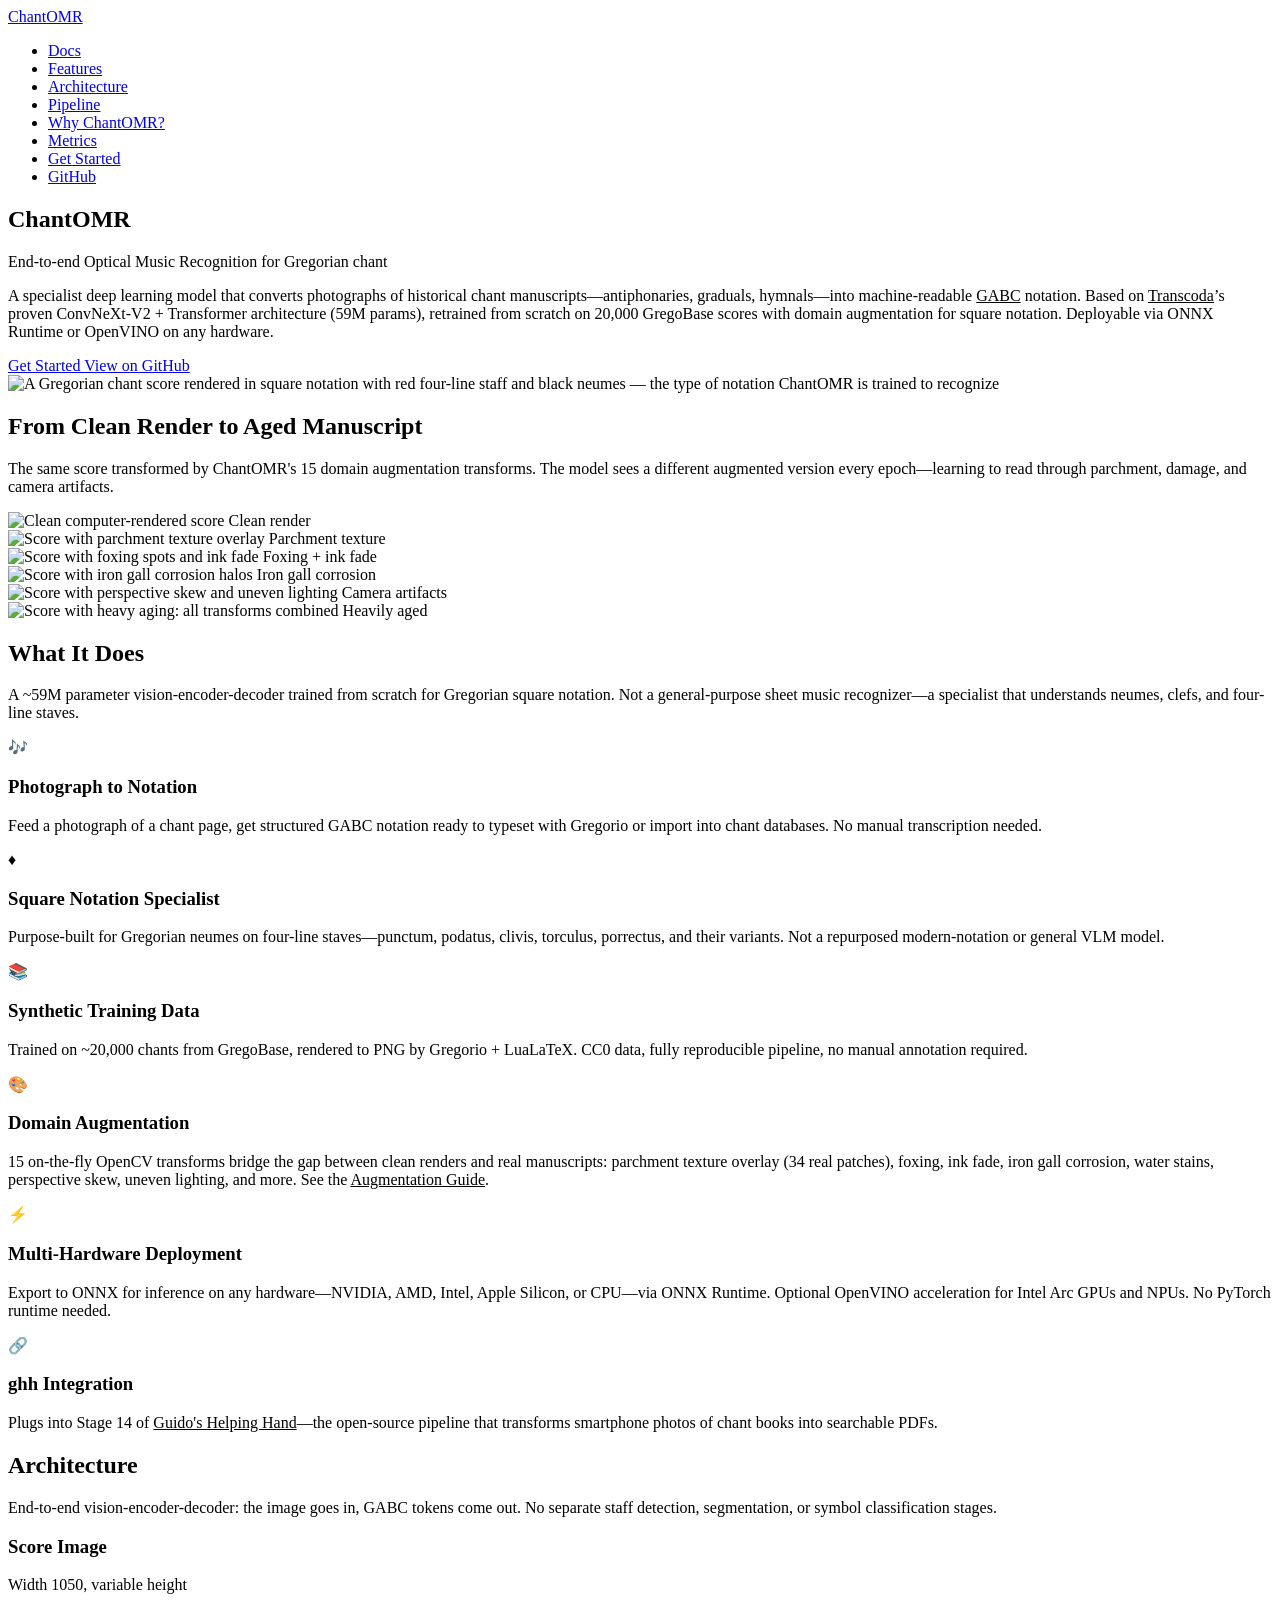
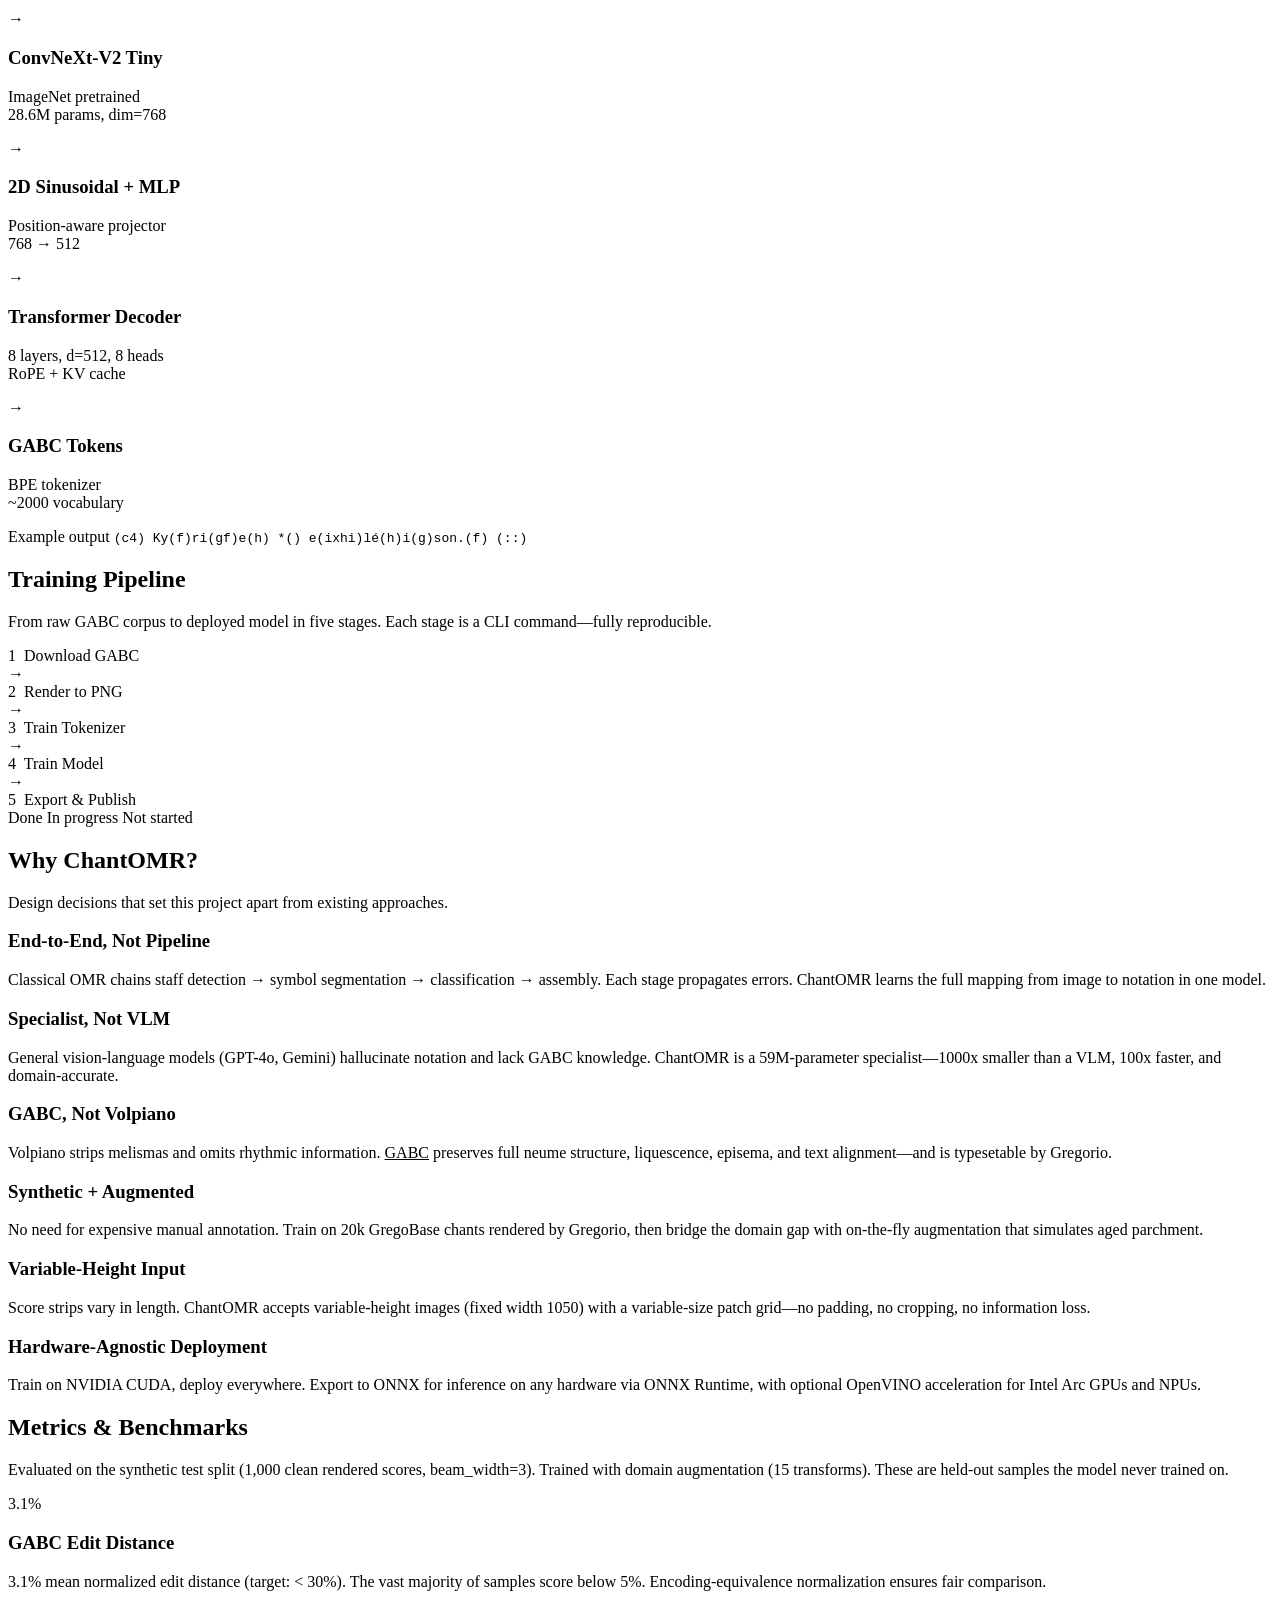
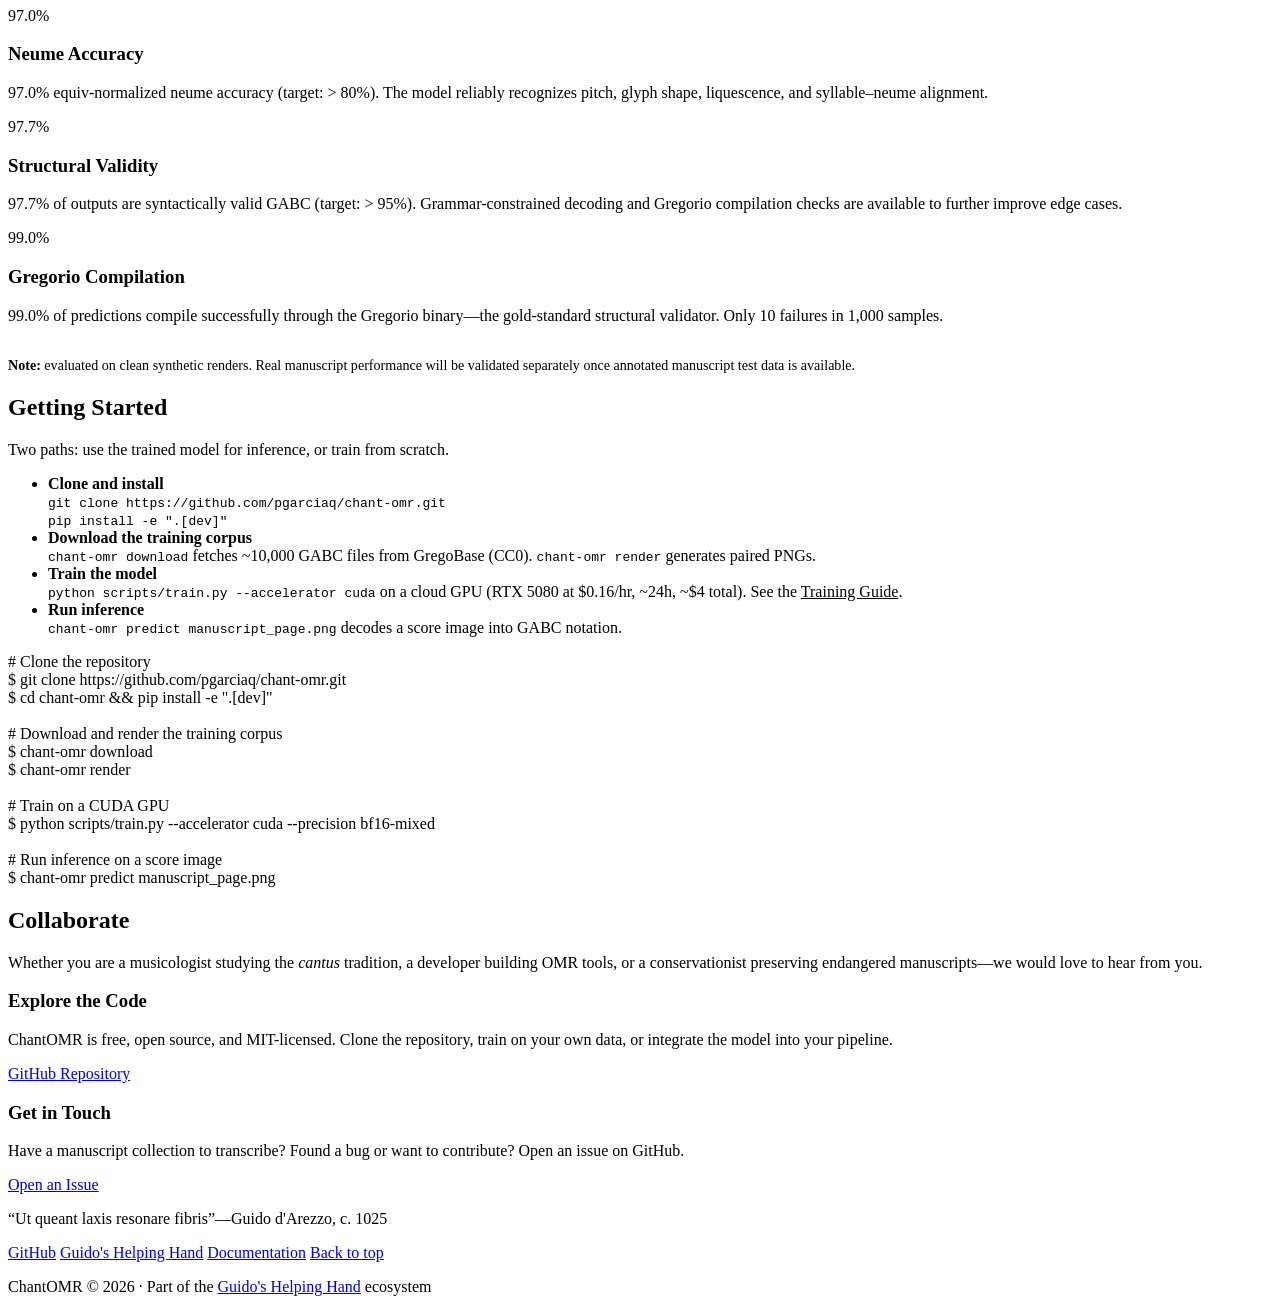
==== commit c558e461: "docs: reduce Transcoda mentions to single hero attribution Keep the clear credit in the hero paragra" ====
--- a/docs/index.html
+++ b/docs/index.html
@@ -103,11 +103,10 @@
   <div class="section-inner">
     <h2 class="section-title">What It Does</h2>
     <p class="section-subtitle">
-      A ~59M parameter vision-encoder-decoder following
-      <a href="https://huggingface.co/btrkeks/transcoda-59M-zeroshot-v1" style="color: var(--red-staff);">Transcoda</a>&rsquo;s
-      architecture, retrained from scratch for Gregorian square notation.
-      Not a general-purpose sheet music recognizer&mdash;a specialist that
-      understands neumes, clefs, and four-line staves.
+      A ~59M parameter vision-encoder-decoder trained from scratch for
+      Gregorian square notation. Not a general-purpose sheet music
+      recognizer&mdash;a specialist that understands neumes, clefs, and
+      four-line staves.
     </p>
     <div class="features-grid">
 
@@ -184,8 +183,7 @@
   <div class="section-inner">
     <h2 class="section-title">Architecture</h2>
     <p class="section-subtitle">
-      Architecture follows <a href="https://huggingface.co/btrkeks/transcoda-59M-zeroshot-v1" style="color: var(--red-staff);">Transcoda</a>:
-      end-to-end vision-encoder-decoder where the image goes in and GABC tokens come out.
+      End-to-end vision-encoder-decoder: the image goes in, GABC tokens come out.
       No separate staff detection, segmentation, or symbol classification stages.
     </p>
 
@@ -287,10 +285,9 @@
         <h3>Specialist, Not VLM</h3>
         <p>
           General vision-language models (GPT-4o, Gemini) hallucinate
-          notation and lack GABC knowledge. ChantOMR uses
-          <a href="https://huggingface.co/btrkeks/transcoda-59M-zeroshot-v1" style="color: var(--red-staff);">Transcoda</a>&rsquo;s
-          59M-parameter specialist architecture&mdash;1000x smaller than a VLM,
-          100x faster, and domain-accurate.
+          notation and lack GABC knowledge. ChantOMR is a 59M-parameter
+          specialist&mdash;1000x smaller than a VLM, 100x faster, and
+          domain-accurate.
         </p>
       </div>
 
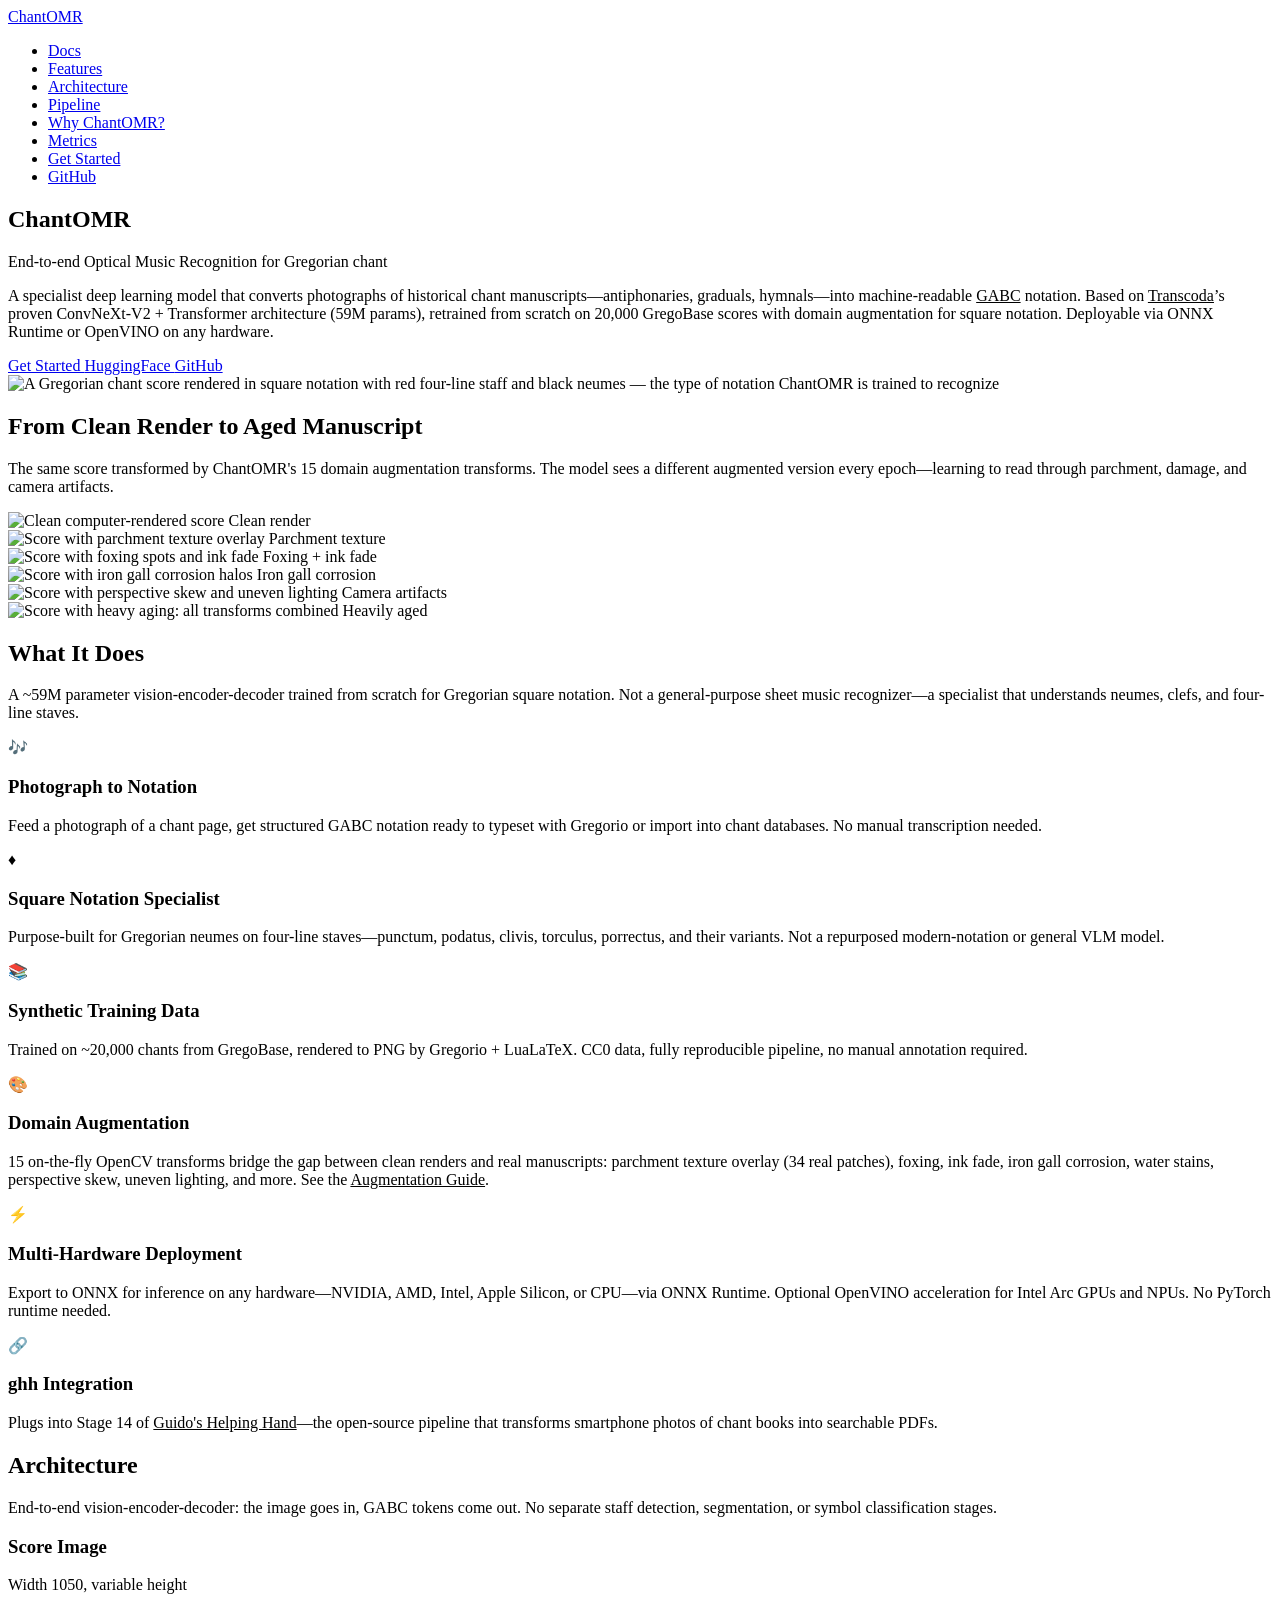
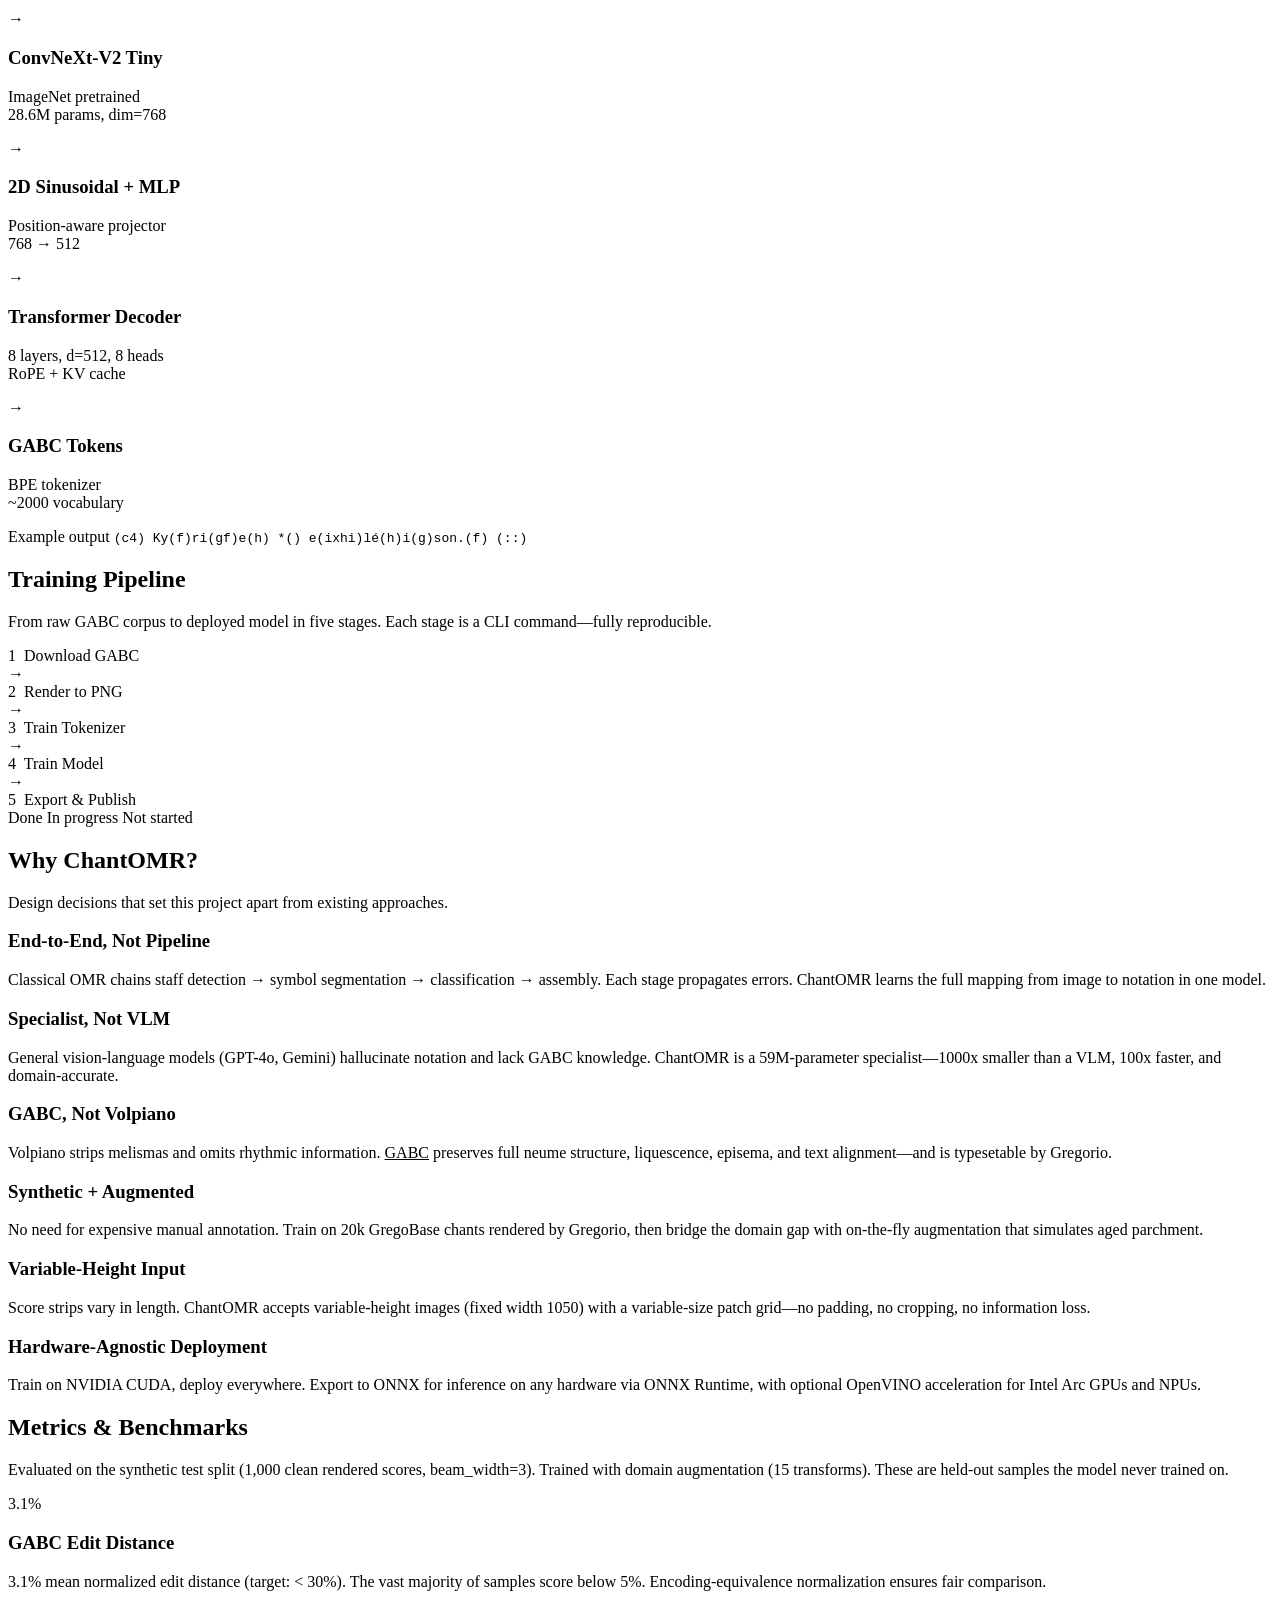
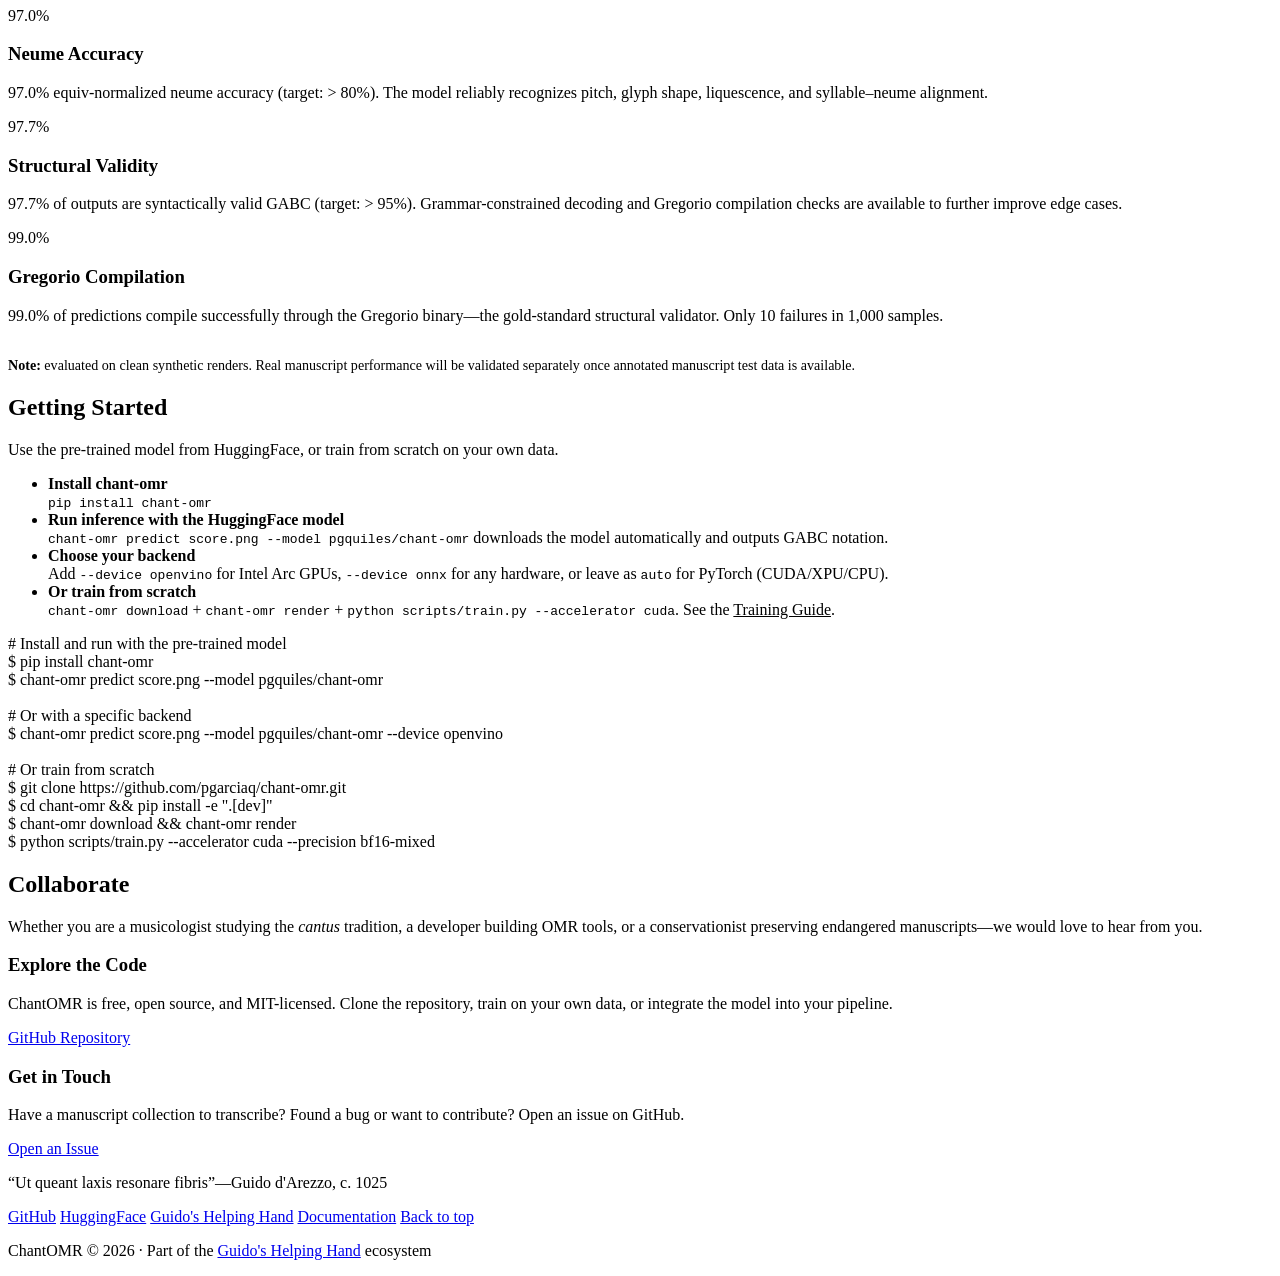
==== commit 2ede8419: "feat: HuggingFace Hub upload and download (#39) - Add chant_omr/hub.py with upload_to_hub(), downloa" ====
--- a/docs/index.html
+++ b/docs/index.html
@@ -49,8 +49,11 @@
       <a href="#start" class="btn btn-primary">
         Get Started
       </a>
+      <a href="https://huggingface.co/pgquiles/chant-omr" class="btn btn-secondary" target="_blank">
+        HuggingFace
+      </a>
       <a href="https://github.com/pgarciaq/chant-omr" class="btn btn-secondary" target="_blank">
-        View on GitHub
+        GitHub
       </a>
     </div>
     <div class="hero-image">
@@ -397,54 +400,53 @@
   <div class="section-inner">
     <h2 class="section-title">Getting Started</h2>
     <p class="section-subtitle">
-      Two paths: use the trained model for inference, or train from scratch.
+      Use the pre-trained model from HuggingFace, or train from scratch on your own data.
     </p>
     <div class="getting-started-content">
       <ul class="install-steps">
         <li>
           <div>
-            <strong>Clone and install</strong><br>
-            <code>git clone https://github.com/pgarciaq/chant-omr.git</code><br>
-            <code>pip install -e ".[dev]"</code>
+            <strong>Install chant-omr</strong><br>
+            <code>pip install chant-omr</code>
           </div>
         </li>
         <li>
           <div>
-            <strong>Download the training corpus</strong><br>
-            <code>chant-omr download</code> fetches ~10,000 GABC files from
-            GregoBase (CC0). <code>chant-omr render</code> generates paired PNGs.
+            <strong>Run inference with the HuggingFace model</strong><br>
+            <code>chant-omr predict score.png --model pgquiles/chant-omr</code>
+            downloads the model automatically and outputs GABC notation.
           </div>
         </li>
         <li>
           <div>
-            <strong>Train the model</strong><br>
-            <code>python scripts/train.py --accelerator cuda</code> on a cloud
-            GPU (RTX 5080 at $0.16/hr, ~24h, ~$4 total). See the
-            <a href="/chant-omr/docs/training-guide/" style="color: var(--red-staff);">Training Guide</a>.
+            <strong>Choose your backend</strong><br>
+            Add <code>--device openvino</code> for Intel Arc GPUs,
+            <code>--device onnx</code> for any hardware, or leave as
+            <code>auto</code> for PyTorch (CUDA/XPU/CPU).
           </div>
         </li>
         <li>
           <div>
-            <strong>Run inference</strong><br>
-            <code>chant-omr predict manuscript_page.png</code> decodes
-            a score image into GABC notation.
+            <strong>Or train from scratch</strong><br>
+            <code>chant-omr download</code> + <code>chant-omr render</code> +
+            <code>python scripts/train.py --accelerator cuda</code>.
+            See the <a href="/chant-omr/docs/training-guide/" style="color: var(--red-staff);">Training Guide</a>.
           </div>
         </li>
       </ul>
       <div class="code-block">
-        <span class="comment"># Clone the repository</span><br>
+        <span class="comment"># Install and run with the pre-trained model</span><br>
+        <span class="prompt">$</span> <span class="command">pip install chant-omr</span><br>
+        <span class="prompt">$</span> <span class="command">chant-omr predict score.png --model pgquiles/chant-omr</span><br>
+        <br>
+        <span class="comment"># Or with a specific backend</span><br>
+        <span class="prompt">$</span> <span class="command">chant-omr predict score.png --model pgquiles/chant-omr --device openvino</span><br>
+        <br>
+        <span class="comment"># Or train from scratch</span><br>
         <span class="prompt">$</span> <span class="command">git clone https://github.com/pgarciaq/chant-omr.git</span><br>
         <span class="prompt">$</span> <span class="command">cd chant-omr &amp;&amp; pip install -e ".[dev]"</span><br>
-        <br>
-        <span class="comment"># Download and render the training corpus</span><br>
-        <span class="prompt">$</span> <span class="command">chant-omr download</span><br>
-        <span class="prompt">$</span> <span class="command">chant-omr render</span><br>
-        <br>
-        <span class="comment"># Train on a CUDA GPU</span><br>
-        <span class="prompt">$</span> <span class="command">python scripts/train.py --accelerator cuda --precision bf16-mixed</span><br>
-        <br>
-        <span class="comment"># Run inference on a score image</span><br>
-        <span class="prompt">$</span> <span class="command">chant-omr predict manuscript_page.png</span>
+        <span class="prompt">$</span> <span class="command">chant-omr download &amp;&amp; chant-omr render</span><br>
+        <span class="prompt">$</span> <span class="command">python scripts/train.py --accelerator cuda --precision bf16-mixed</span>
       </div>
     </div>
   </div>
@@ -492,6 +494,7 @@
   </p>
   <div class="footer-links">
     <a href="https://github.com/pgarciaq/chant-omr" target="_blank">GitHub</a>
+    <a href="https://huggingface.co/pgquiles/chant-omr" target="_blank">HuggingFace</a>
     <a href="https://pgarciaq.github.io/ghh/" target="_blank">Guido's Helping Hand</a>
     <a href="/chant-omr/docs/">Documentation</a>
     <a href="#top">Back to top</a>
